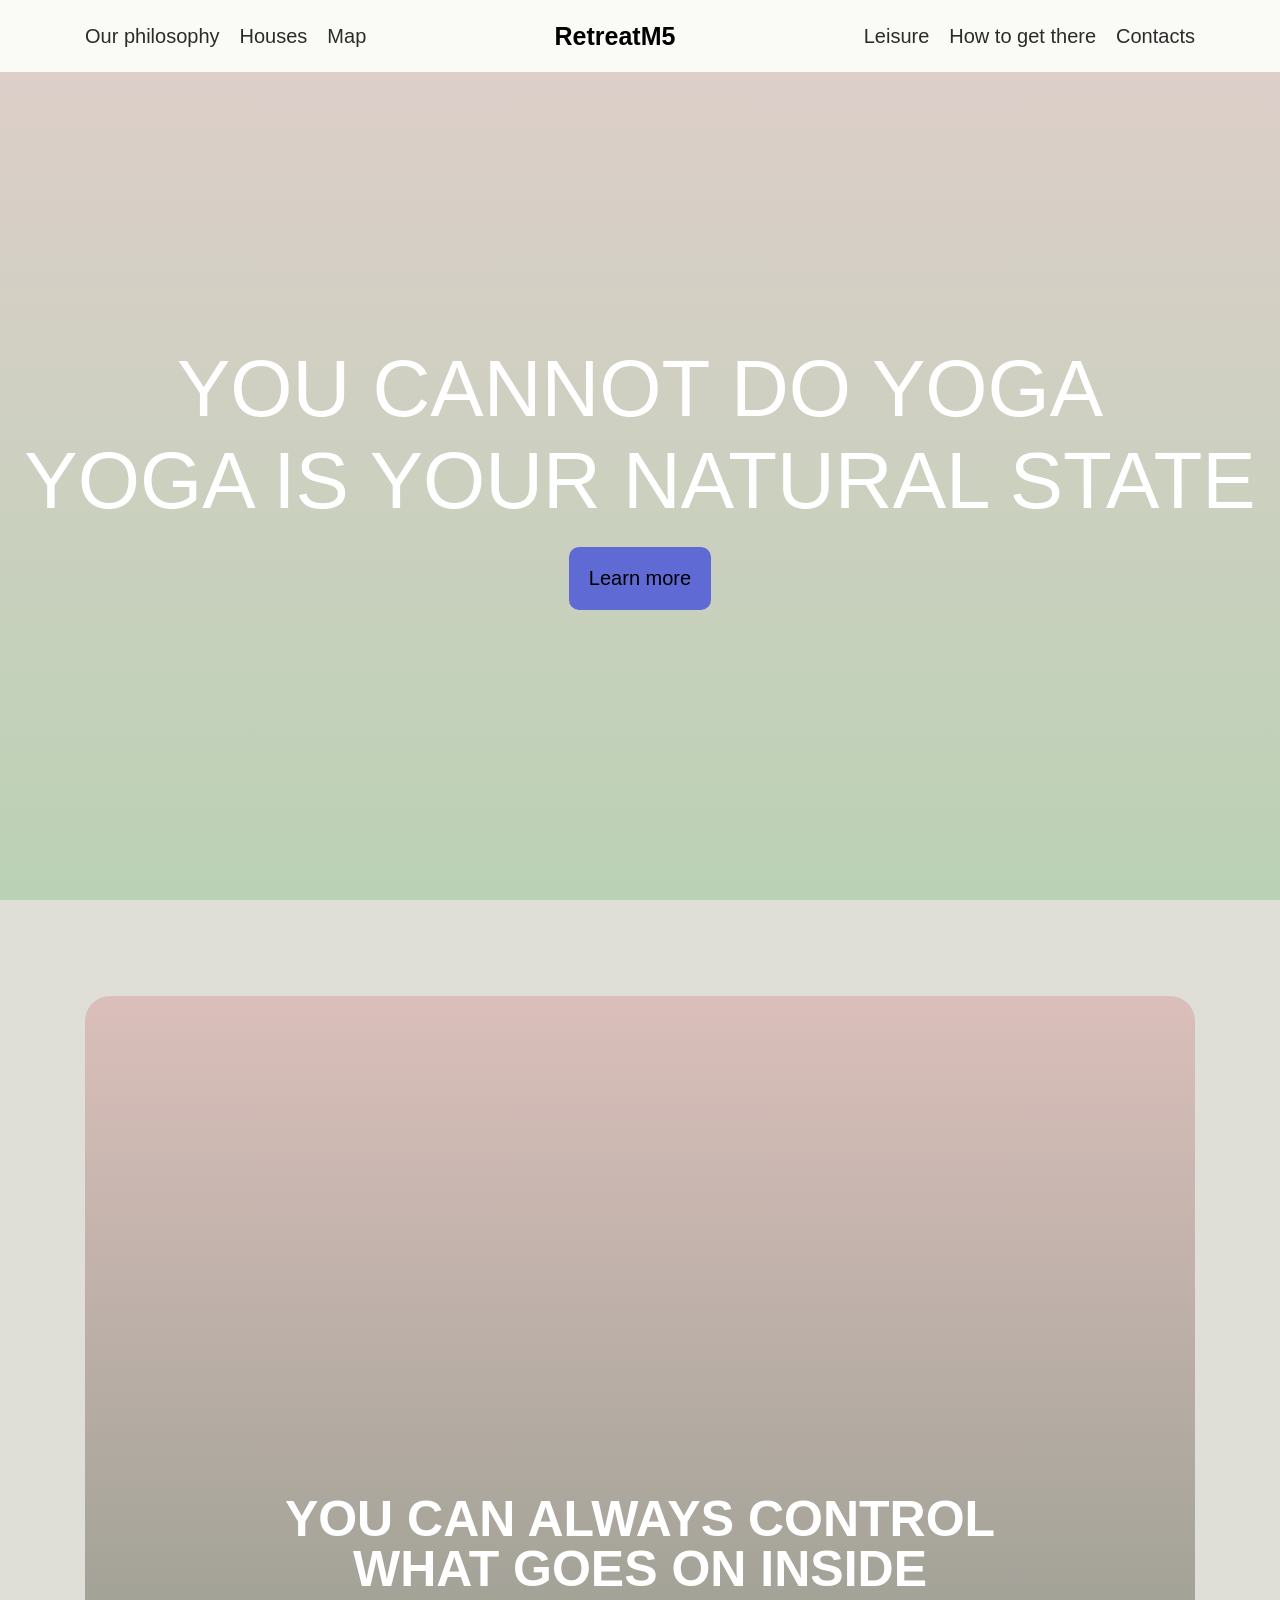
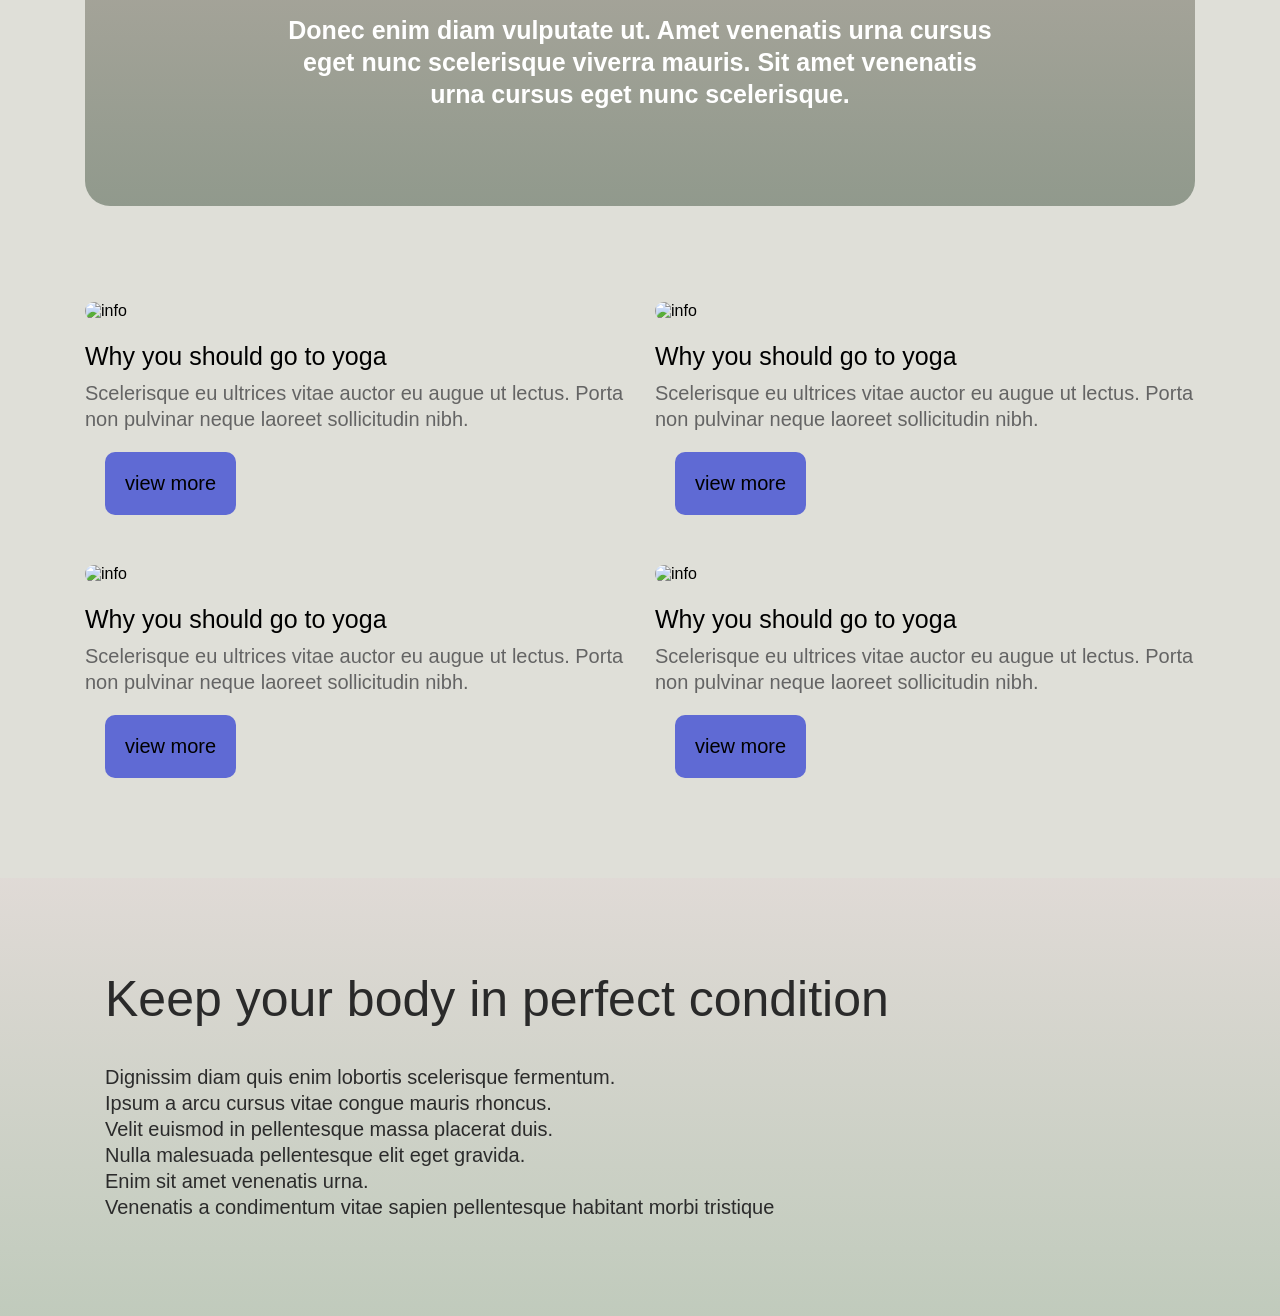
==== web.html @ aaa507c7 "yoga website" ====
<!DOCTYPE html>
<html lang="en">
<head>
    <meta charset="UTF-8">
    <meta name="viewport" content="width=device-width, initial-scale=1.0">
    <title>web</title>

    <link rel="stylesheet" href="https://cdnjs.cloudflare.com/ajax/libs/font-awesome/6.7.2/css/all.min.css">

    <link rel="stylesheet" href="style.css">
</head>
<body>
    
<header>

    <div class="hamburger">

        <i class="fa-solid fa-bars" data-visible="true"></i>

        <i class="fa-solid  fa-close" data-visible="false"></i>

    </div>


<!-- desktop menu  -->

<nav class="container desktop-menu">

    <!-- right menu -->
    <ul   class="menu" id="left">
        <li ><a href="#">Our philosophy</a></li>
        <li><a href="#">Houses</a></li>
        <li><a href="#">Map</a></li>
    </ul>

    <!-- logo -->

            <h2>RetreatM5</h2>


<!-- left menu -->
    <ul class="menu" id="right">
        <li><a href="#">Leisure</a></li>
        <li><a href="#">How to get there</a></li>
        <li><a href="#">Contacts</a></li>
     </ul>
</nav>



<!-- mobile menu -->
 <nav class="container mobile-menu"  data-visible="true">

    <h2>RetreatM5</h2>
    <ul>
        <li ><a href="#">Our philosophy</a></li>
        <li><a href="#">Houses</a></li>
        <li><a href="#">Map</a></li>
        <li><a href="#">Leisure</a></li>
        <li><a href="#">How to get there</a></li>
        <li><a href="#">Contacts</a></li>

    </ul>

    <div class="menu-actions">
        <button class="btn-primery">Book a room</button>
        <button class="btn-secondery">write to us</button>
    </div>
 </nav>
</header>

<section class="hero">
    <div class="hero-container">

        <h1>you cannot do yoga <br> yoga is your natural state</h1>
        <button class="btn">Learn more</button>
    </div>
</section>

<div class="container yoga">
    <div class="contant">
        <h1>YOU CAN ALWAYS CONTROL WHAT GOES ON INSIDE</h1>
        <p>Donec enim diam vulputate ut. Amet venenatis urna cursus eget nunc scelerisque viverra mauris. Sit amet venenatis urna cursus eget nunc scelerisque.</p>
    </div>
   
</div>

<div class="container info-boxs">

    <div class="box">
        <img src="https://mobirise.com/extensions/retreatm5/outdoor-yoga-classes/assets/images/pexels-chermiti-mohamed-3049225.jpg" alt="info">
        <h1>Why you should go to yoga</h1>
        <p>Scelerisque eu ultrices vitae auctor eu augue ut lectus. Porta non pulvinar neque laoreet sollicitudin nibh.</p>
        <button class="btn">view more</button>
    </div>
    <div class="box">
        <img src="https://mobirise.com/extensions/retreatm5/outdoor-yoga-classes/assets/images/pexels-chermiti-mohamed-3049225.jpg" alt="info">
        <h1>Why you should go to yoga</h1>
        <p>Scelerisque eu ultrices vitae auctor eu augue ut lectus. Porta non pulvinar neque laoreet sollicitudin nibh.</p>
        <button class="btn">view more</button>
    </div> 
    <div class="box">
        <img src="https://mobirise.com/extensions/retreatm5/outdoor-yoga-classes/assets/images/pexels-chermiti-mohamed-3049225.jpg" alt="info">
        <h1>Why you should go to yoga</h1>
        <p>Scelerisque eu ultrices vitae auctor eu augue ut lectus. Porta non pulvinar neque laoreet sollicitudin nibh.</p>
        <button class="btn">view more</button>
    </div>
    <div class="box">
        <img src="https://mobirise.com/extensions/retreatm5/outdoor-yoga-classes/assets/images/pexels-chermiti-mohamed-3049225.jpg" alt="info">
        <h1>Why you should go to yoga</h1>
        <p>Scelerisque eu ultrices vitae auctor eu augue ut lectus. Porta non pulvinar neque laoreet sollicitudin nibh.</p>
        <button class="btn">view more</button>
    </div>
    </div> 


    <div class="prefect-condition">
        <div class="container">
            <h1>Keep your body in perfect condition</h1>
            <p>Dignissim diam quis enim lobortis scelerisque fermentum. <br> Ipsum a arcu
                cursus vitae congue mauris rhoncus. <br> Velit euismod in pellentesque massa
                placerat duis. <br> Nulla malesuada pellentesque elit eget gravida. <br> Enim sit amet
                venenatis urna. <br> Venenatis a condimentum vitae sapien pellentesque
                 habitant morbi tristique</p>
        </div>
    </div>

<script>
    const hamburger = document.querySelector('.hamburger');
    const mobileMenu = document.querySelector('.mobile-menu');
    const icons = document.querySelectorAll("i");

    hamburger.addEventListener("click", function (event) {
        const isVisible = mobileMenu.getAttribute('data-visible');
        if (isVisible == "true") {
            // qari hiding
            mobileMenu.setAttribute('data-visible', "false");
            icons[0].setAttribute('data-visible', "true");
            icons[1].setAttribute('data-visible', "false");
        } else if (isVisible == "false") {
            // soo bandhig showing
            mobileMenu.setAttribute('data-visible', "true");
            icons[0].setAttribute('data-visible', "false");
            icons[1].setAttribute('data-visible', "true");
        }
    });


</script>
</body>
</html>
---- style.css ----
@import url('https://fonts.googleapis.com/css2?family=Roboto:ital,wght@0,100..900;1,100..900&display=swap');

* {

    margin: 0;
    padding: 0;
    box-sizing: border-box;

}

body {

    font-family: "anybody", sans-serif;
    background-color: #dfdfd8;
}

header {

    background-color: rgb(250, 250, 246);
    height: 4.5rem;
    position: sticky;
    top: 0;
}

.container {
    width: 1110px;
    margin-inline: auto;
}

img {

    width: 100%;
}


.desktop-menu {
    height: 100%;
    display: flex;
    justify-content: space-between;
    align-items: center;

}



.menu {
    display: flex;
    gap: 20px;
}

.menu li {

    list-style: none;
}

.menu li a {
    text-decoration: none;

    font-weight: 500;
    font-size: 1.25rem;
    line-height: 1.625rem;
    color: #2b2b2b;
}

.menu li a:hover {

   color: rgb(95, 106, 212); 
}

.desktop-menu h2 {

    font-weight: 700;
    font-size: 1.5625rem;
    line-height: 1.5625rem;
}

.hamburger {

    display: none;
}

.mobile-menu {

    display: none;
}

.hero {

    height: calc(100vh - 4.5rem);
    /* background-color: aqua; */

    background: linear-gradient(rgba(212, 142, 142, 0.2), rgba(41, 155, 41, 0.2)) , 
    url("https://media.istockphoto.com/id/1696167872/photo/aerial-view-of-forest-at-sunset-on-the-background-of-mountains-in-dolomites.webp?a=1&b=1&s=612x612&w=0&k=20&c=XpgBalIWrljWuN8f_SL-GzueON4ecBeCfoJGOIsunDw=") center/ cover ;

    display: flex;
    justify-content: center;
}

.hero .hero-container {
    display: flex;
    justify-content: center;
    align-items: center;
    flex-direction: column;
}

.hero-container h1 {
    font-weight: 400;
    font-size: 80px;
    color: #ffff;
    text-transform: uppercase;
    text-align: center;
}

.btn {

    font-weight: 500;
    font-size: 20px;
    padding: 20px;
    background-color: #5f6ad4;
    border: none;
    border-radius: 10px;
    margin: 20px;
    cursor: pointer;
    transition: background-color 0.3s;

}

.btn:hover {

    background-color: rgb(250, 250, 246);;
}


/* yoga section */

.yoga {
    background: linear-gradient(rgba(212, 142, 142, 0.4), rgba(27, 49, 27, 0.4)) , 
    url("https://plus.unsplash.com/premium_photo-1667762241488-b364b622547c?q=80&w=3088&auto=format&fit=crop&ixlib=rb-4.0.3&ixid=M3wxMjA3fDB8MHxwaG90by1wYWdlfHx8fGVufDB8fHx8fA%3D%3D") center/ cover ;
    height: 90vh;
    border-radius: 25px; 
    margin-top: 96px;

    display: flex;
    align-items: flex-end;
}

.yoga .contant {
    
    display: flex;
    flex-direction: column;
    align-items: center;
    justify-content: center;
    gap: 20px;
    max-width: 728px;
    margin-inline: auto;
    color: white;
    text-align: center;

    margin-bottom: 96px;


}

.yoga .contant h1 {
    font-weight: 700;
    font-size: 50px;
    line-height: 50px;
}

.yoga .contant p {
    font-weight: 700;
    font-size: 25px;
    line-height: 32px;
}


.info-boxs{
    display: grid;
    grid-template-columns: 1fr 1fr;
    gap: 30px;
    margin-top: 96px;
}




.info-boxs .box h1 {
    font-weight: 400;
    font-size: 25px;
    line-height: 32px;
    margin-top: 20px;
}

.info-boxs .box p {

    font-weight: 400;
    font-size: 20px;
    line-height: 26px;
    margin-top: 8px;
    color: #646464;
}

.info-boxs .box img {
    border-radius: 20px;
    /* width: 700px; */
}

.prefect-condition {

    height: 438px;
    

    background: linear-gradient(rgba(225, 211, 211, 0.4), rgba(146, 172, 146, 0.4)) , url("https://mobirise.com/extensions/retreatm5/outdoor-yoga-classes/assets/images/pexels-andrea-piacquadio-3779750.jpeg") center  / cover ;

    margin-top: 80px;

    display: flex;
    justify-content: center;
    align-items: center;
    
}

.prefect-condition h1 {

    font-weight: 400;
    font-size: 50px;
    line-height: 50px;
    color: #2a2a2a;
    padding: 20px;
    
}

.prefect-condition  p {

    font-weight: 400;
    font-size: 20px;
    line-height: 26px;
    color: #2b2b2b;
    padding: 20px;
}

/* mobile phones and tablets */

@media (max-width: 768px) {

    .desktop-menu {
        display: none;
    }

    header {

        height: 0;
        
    }

    i {
        z-index: 11111;
    }

    .hamburger {

        display: flex;
        justify-content: center;
        align-items: center;
        width: 50px;
        height: 50px;
        border-radius: 50%;
        position: absolute;
        top: 10%;
        right: 5%;
        margin-top: 10px;
        background-color: blueviolet;
        color: white;
        
    }

    .hamburger i[data-visible="true"] {

        display: block;
    }

    .hamburger i[data-visible="false"] {

        display: none;
    }

    .mobile-menu {

        display: flex;
        flex-direction: column;
        justify-content: center;
        align-items: center;
        position: fixed ;
        background-color: #2b2b2b;
        color: white;
        inset: 0 0 0 0;
        padding: 100px;
        width: 100%;
        transform: translatex(00%);

    }

    .mobile-menu[data-visible= "false"] {

        transform: translatex(100%);
    }

    

    .mobile-menu h2 {

        margin-top: 20px;
        /* margin-right: 75%; */

        font-weight: 700;
        font-size: 50px;
        line-height: 50px;
        cursor: pointer;
        border-bottom: 1px solid white;
        padding: 20px;
    
    }


    .mobile-menu h2:hover {

        color: #c7c7c7;
    }

    .mobile-menu ul {
    
        margin-top: 20px;
        
   }

   .mobile-menu li {

    
    list-style: none;
    padding: 10px;
    text-align: center;
    font-weight: 500;
    line-height: 32px;
    font-size: 25px;
   }

   .mobile-menu li a {

    text-decoration: none;
    color: white;

    
   }

   .mobile-menu li a:hover{

    color: #5f6ad4;
    
   }

   .menu-actions {
    display: flex;
    flex-direction: column;
    gap: 10px;
    margin-top: 20px;
    width: 100%;
   }

   .btn-primery , .btn-secondery {
    font-weight: 500;
    font-size: 18px;
    line-height: 28px;
    padding: 10px;
    border-radius: 5px;
    border: none;
    font-family: anybody, sans-serif;
    color: white;
   }

   .btn-primery {
     background-color: #5f6ad4;
   }

   .btn-secondery {
    background-color: black;
    border: 1px solid white;
   }

   .hero {
    
    height: 100vh;

   }

   .hero h1 {

    font-size: 3rem;
    padding: 20px;
   }

   .yoga {
    width: 90%;
    /* margin-inline: 25px ; */
   }

   .yoga .contant {
    margin-bottom: 40px;
   }

   .yoga .contant h1 {

    font-size: 39px;
    line-height: 47px;

   }

   .yoga .contant p {

    font-size: 22px;
    line-height: 27px;
   }

   .info-boxs {

    grid-template-columns:1fr;
    width: 90%;
    
   }

   .box {

    display: flex;
    flex-direction: column;
   }

   

   .info-boxs  h1 {
    font-size: 20px;
    line-height: 24px;
   }

   .info-boxs p {
    font-size: 18px;
    line-height: 21px;
   }

   .prefect-condition h1 {

    font-size: 31px;
   }

   .prefect-condition p {

    font-size: 18px;
   }
 
}
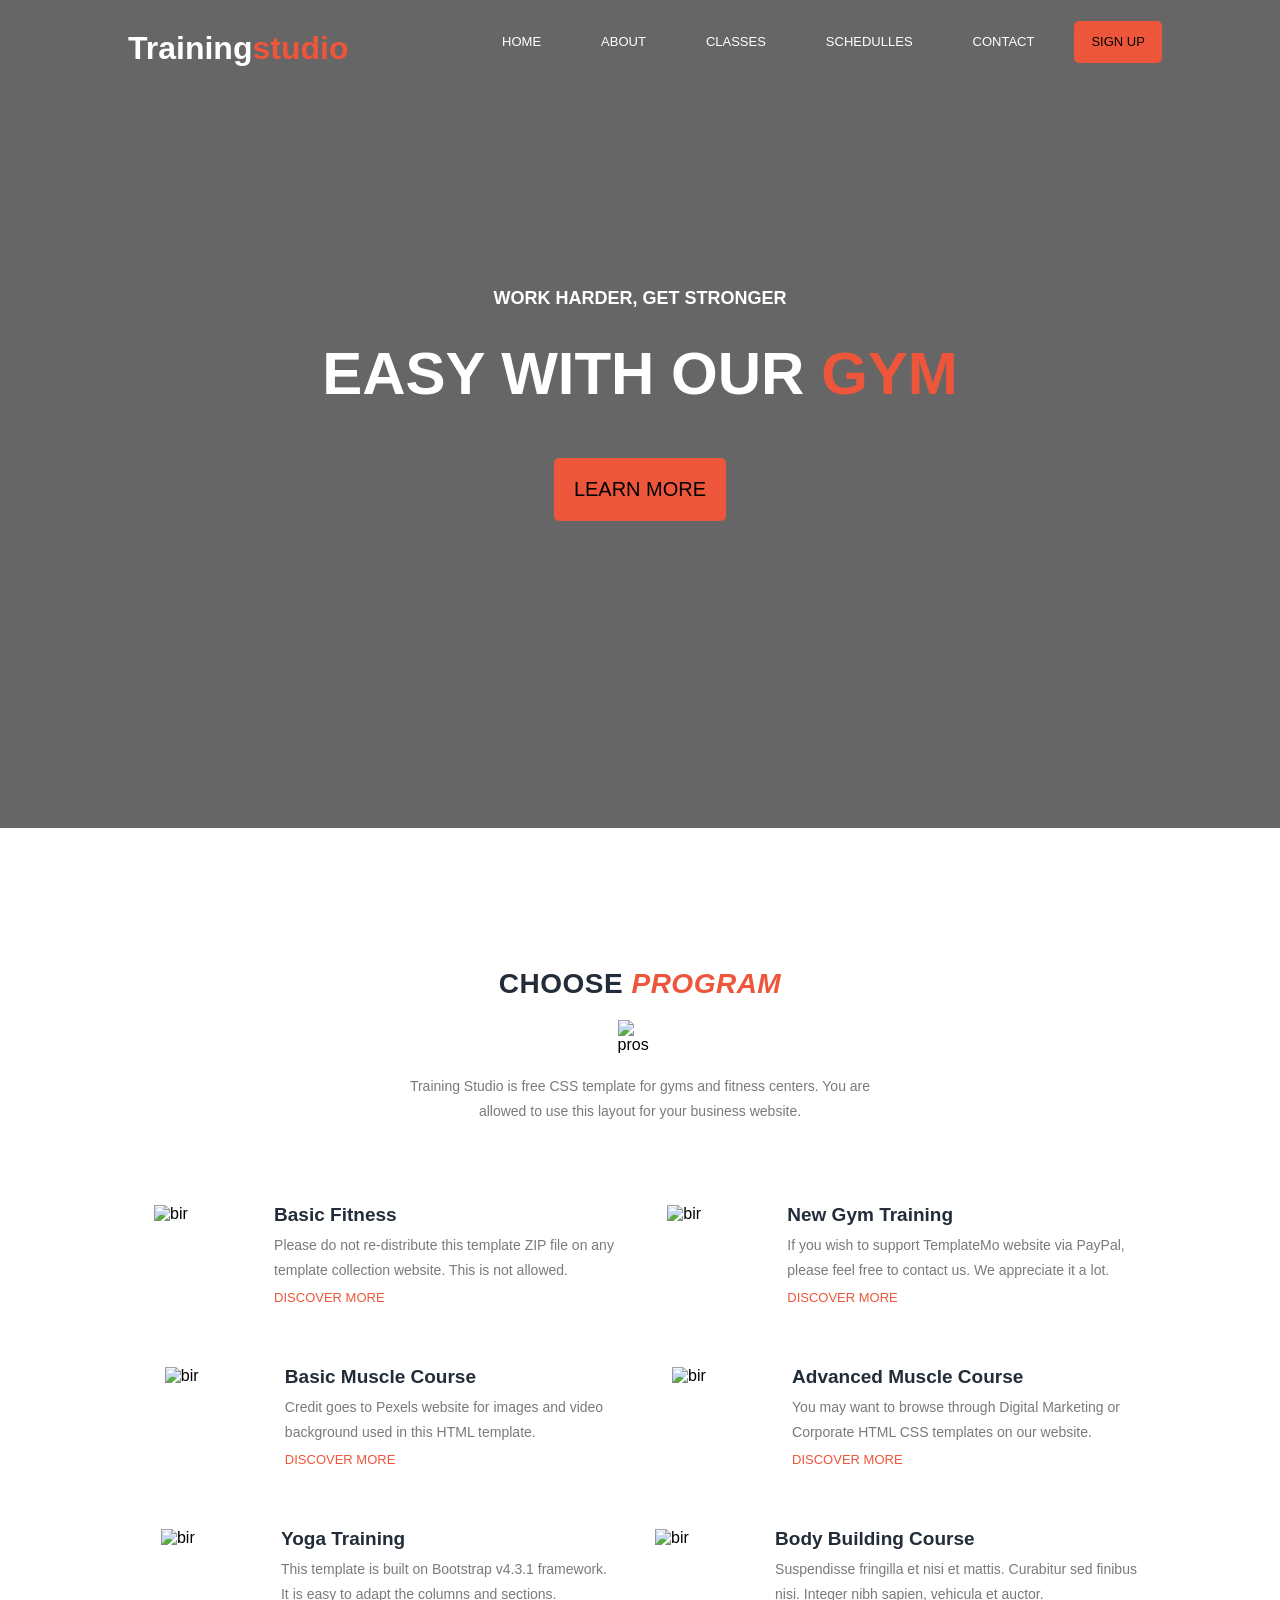
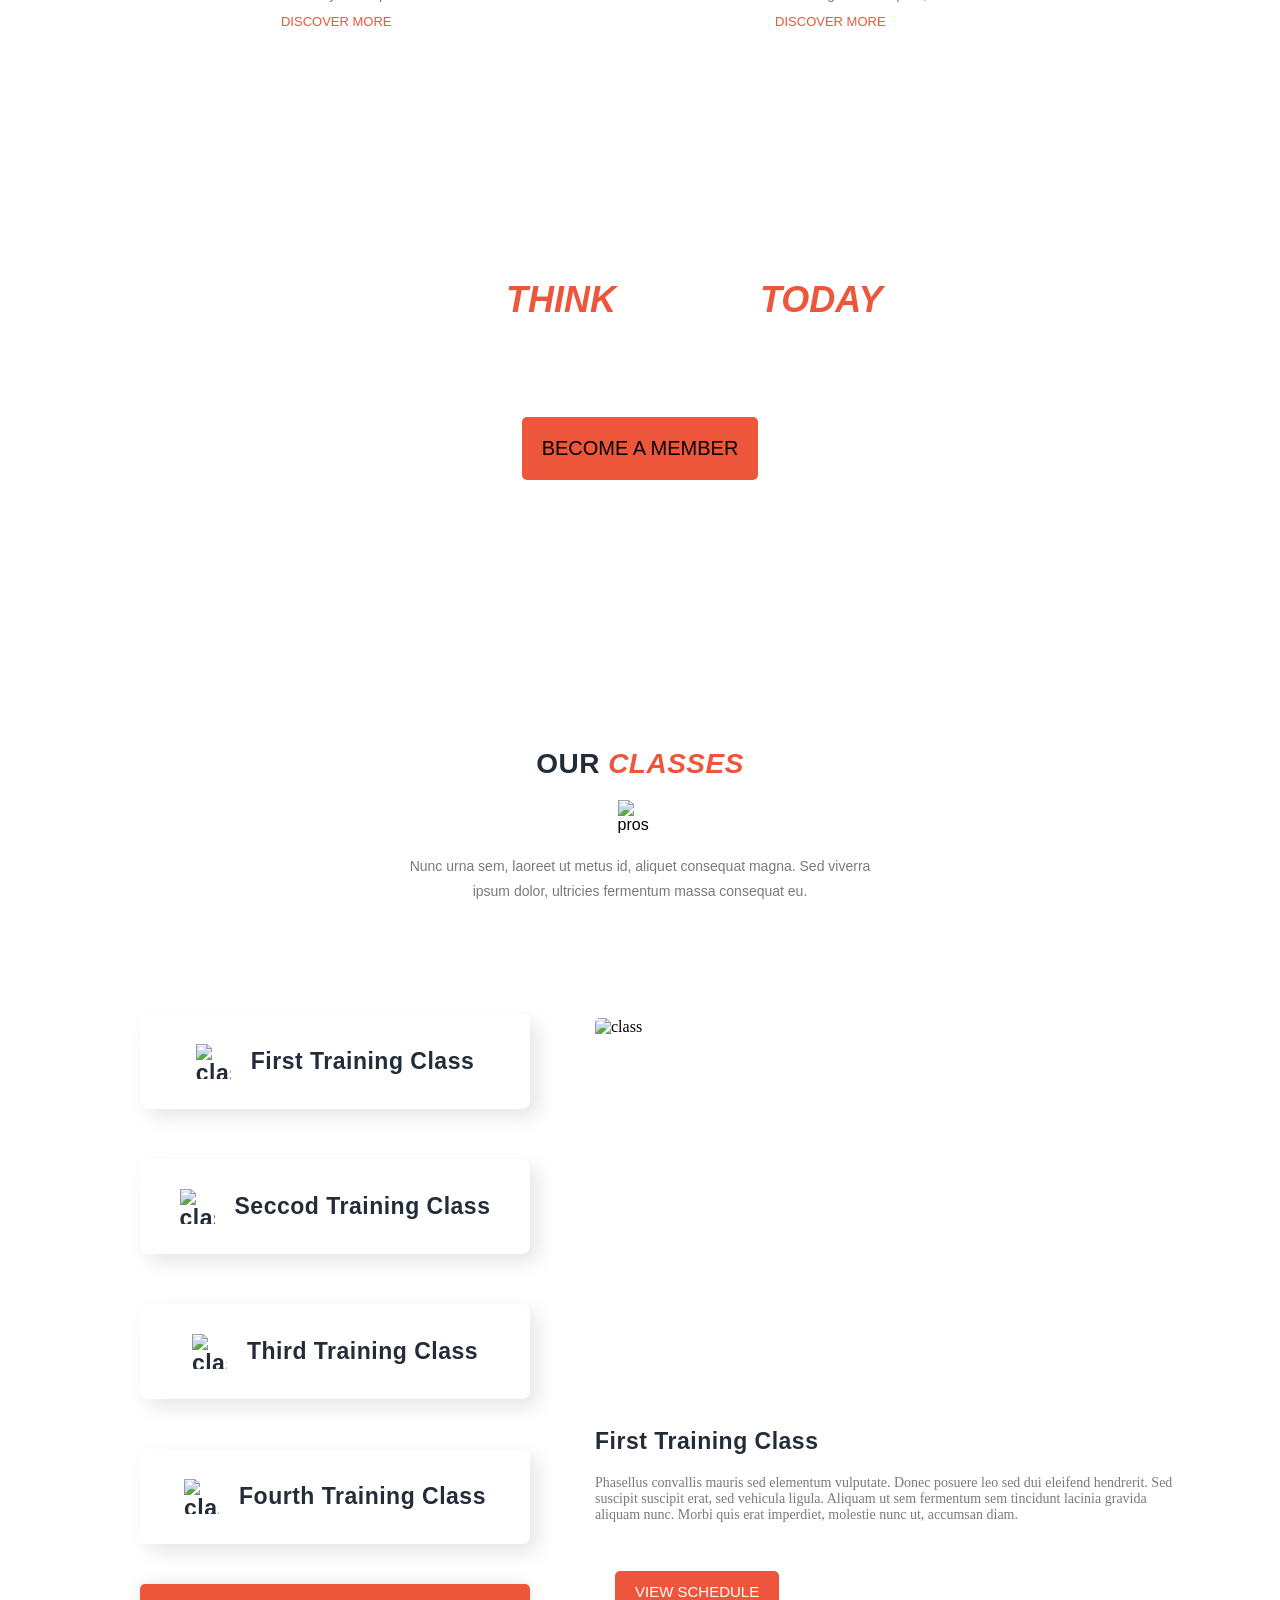
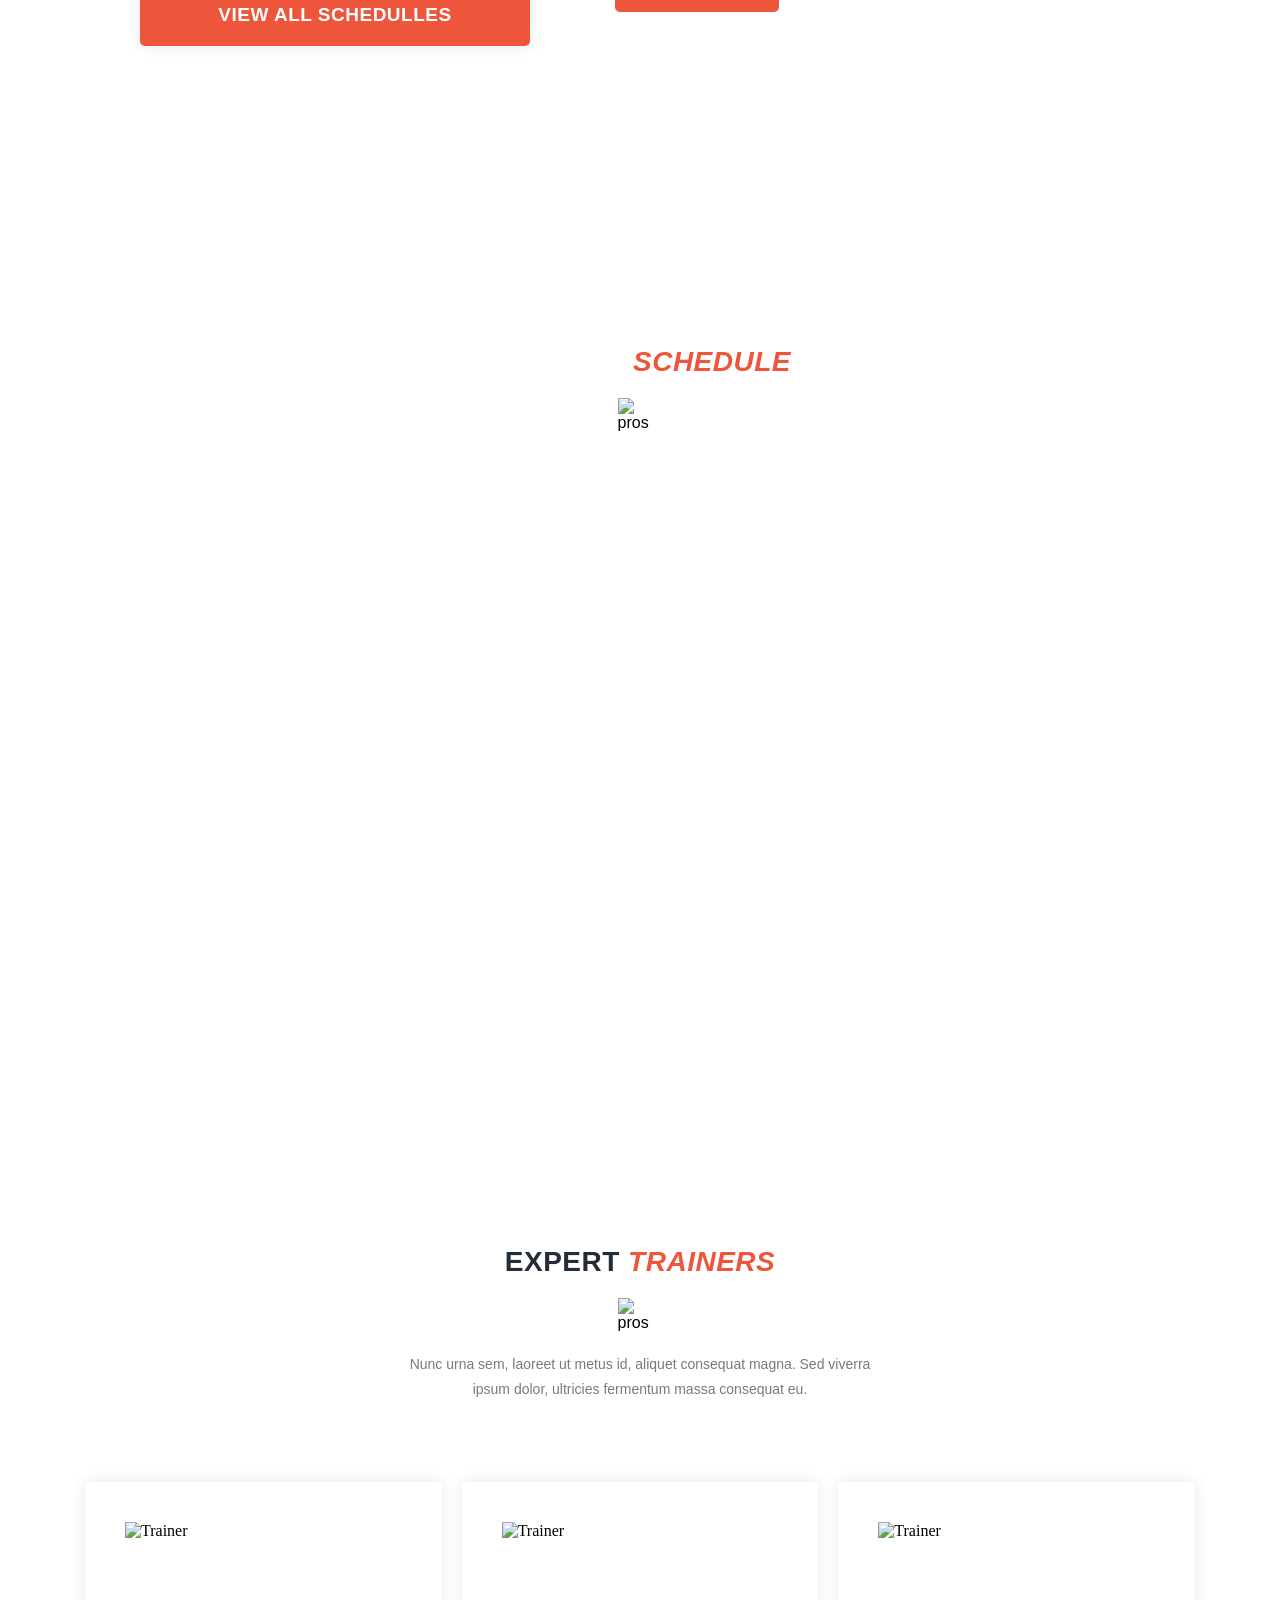
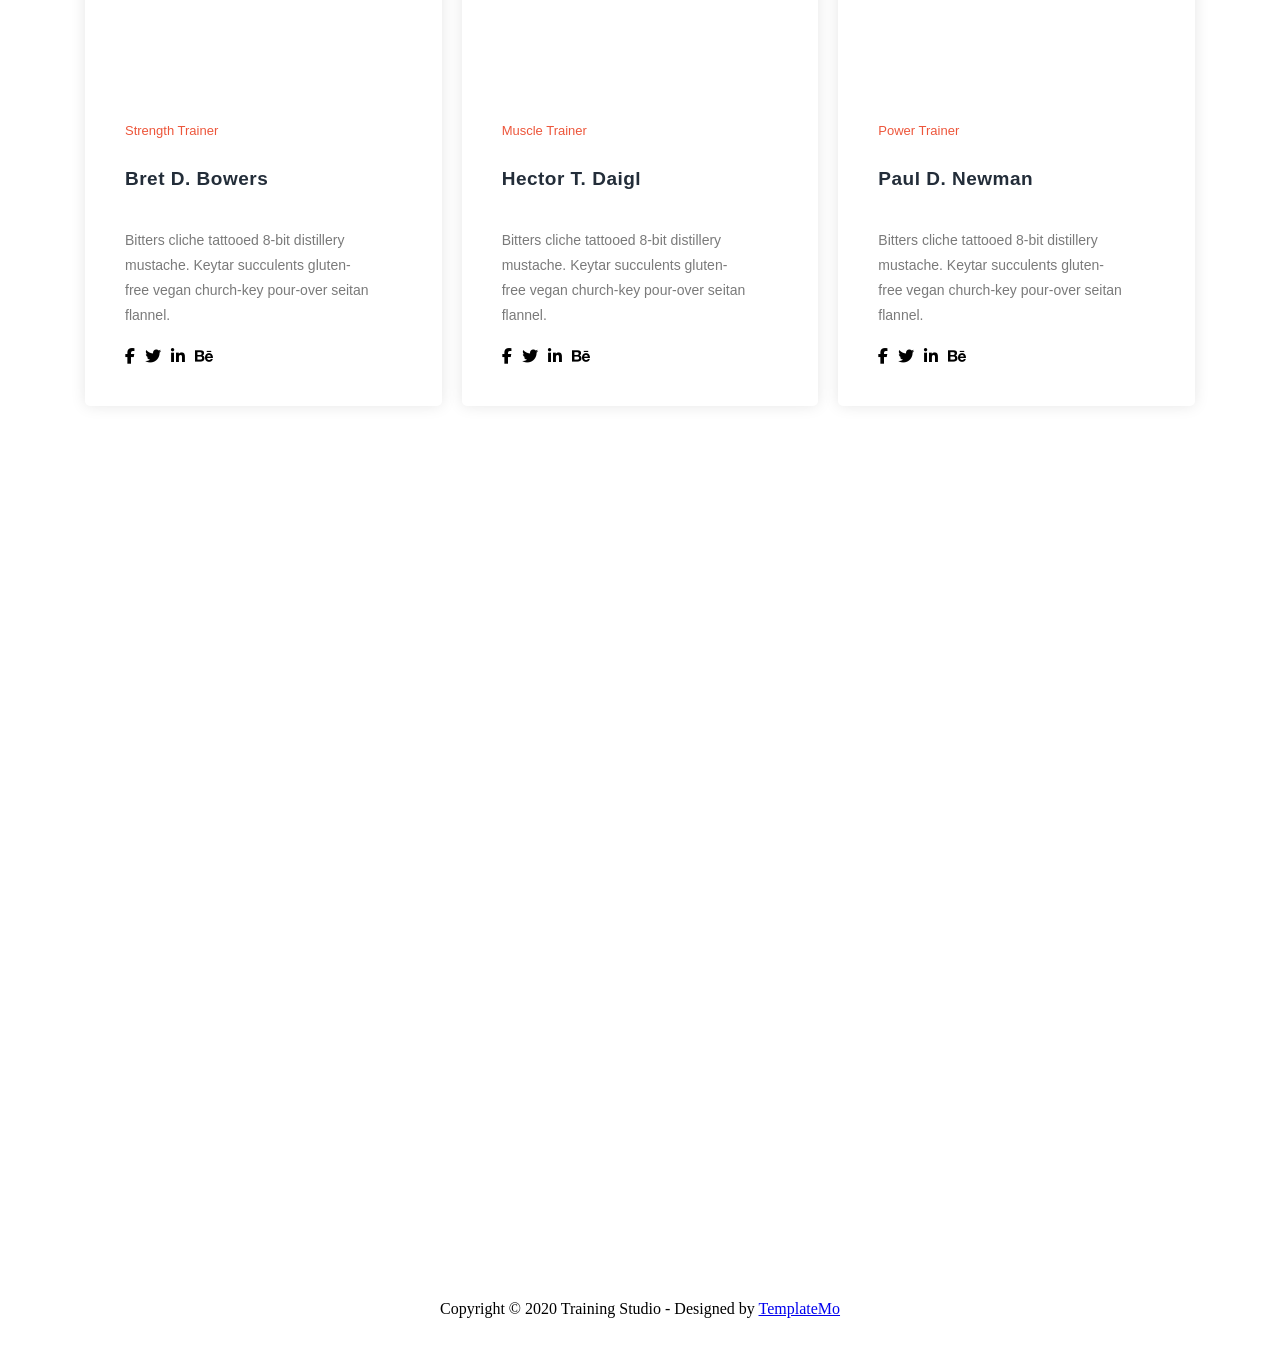
==== commit eeaf34d4: "HTML CSS final project" ====
--- a/web.html
+++ b/web.html
@@ -10,10 +10,18 @@
     <link rel="stylesheet" href="style.css">
 </head>
 <body>
-    
+   
+        
 <header>
 
+        <!-- logo -->
+        <div class=" container logo">
+            <h2 class="logo1">Training</h2>
+            <h2 class="logo2">studio</h2>
+        </div>
+
     <div class="hamburger">
+        
 
         <i class="fa-solid fa-bars" data-visible="true"></i>
 
@@ -21,109 +29,373 @@
 
     </div>
 
+ 
 
 <!-- desktop menu  -->
 
 <nav class="container desktop-menu">
-
-    <!-- right menu -->
-    <ul   class="menu" id="left">
-        <li ><a href="#">Our philosophy</a></li>
-        <li><a href="#">Houses</a></li>
-        <li><a href="#">Map</a></li>
-    </ul>
-
-    <!-- logo -->
-
-            <h2>RetreatM5</h2>
-
-
-<!-- left menu -->
     <ul class="menu" id="right">
-        <li><a href="#">Leisure</a></li>
-        <li><a href="#">How to get there</a></li>
-        <li><a href="#">Contacts</a></li>
+        <li><a href="#">Home</a></li>
+        <li><a href="#">About</a></li>
+        <li><a href="#">Classes</a></li>
+        <li><a href="#">schedulles</a></li>
+        <li><a href="#">contact</a></li>
      </ul>
+     <button class="btn">sign up</button>
 </nav>
 
 
 
 <!-- mobile menu -->
  <nav class="container mobile-menu"  data-visible="true">
-
-    <h2>RetreatM5</h2>
     <ul>
-        <li ><a href="#">Our philosophy</a></li>
-        <li><a href="#">Houses</a></li>
-        <li><a href="#">Map</a></li>
-        <li><a href="#">Leisure</a></li>
-        <li><a href="#">How to get there</a></li>
-        <li><a href="#">Contacts</a></li>
-
-    </ul>
-
-    <div class="menu-actions">
-        <button class="btn-primery">Book a room</button>
-        <button class="btn-secondery">write to us</button>
-    </div>
+        <li><a href="#">Home</a></li>
+        <li><a href="#">About</a></li>
+        <li><a href="#">Classes</a></li>
+        <li><a href="#">schedulles</a></li>
+        <li><a href="#">contact</a></li>
+     </ul>
+     <button class="btn">sign up</button>
  </nav>
 </header>
 
+
+
+<!-- hero section -->
 <section class="hero">
-    <div class="hero-container">
-
-        <h1>you cannot do yoga <br> yoga is your natural state</h1>
+
+    <div class="container hero-container">
+   
+        <h3>work harder, get stronger</h3>
+        
+        <div class="hero1">
+            <h2>easy with our <em>gym</em></h2>
+            
+        </div>
+
         <button class="btn">Learn more</button>
-    </div>
+</div> 
 </section>
 
-<div class="container yoga">
-    <div class="contant">
-        <h1>YOU CAN ALWAYS CONTROL WHAT GOES ON INSIDE</h1>
-        <p>Donec enim diam vulputate ut. Amet venenatis urna cursus eget nunc scelerisque viverra mauris. Sit amet venenatis urna cursus eget nunc scelerisque.</p>
-    </div>
+
+<div class="container choose-pro">
+    <h2>Choose <em>Program</em></h2>
+    <img src="https://templatemo.com/templates/templatemo_548_training_studio/assets/images/line-dec.png" alt="pros">
+    <p>Training Studio is free CSS template for gyms and fitness centers. You are <br> allowed to use this layout for your business website.</p>
+</div>
+
+
+<!-- program section -->
+
+<div class="container programs">
+
+    <div class="fitnes">
+        <img src="https://templatemo.com/templates/templatemo_548_training_studio/assets/images/features-first-icon.png" alt="bir">
+
+        <div class="fit">
+        <h4>Basic Fitness</h4>
+        <p>Please do not re-distribute this template ZIP file on any <br> template collection website. This is not allowed.</p>
+        <span><a href="">Discover More</a></span>
+        </div>
+    </div>
+
+    <div class="new-gym">
+        <img src="https://templatemo.com/templates/templatemo_548_training_studio/assets/images/features-first-icon.png" alt="bir">
+
+        <div class="new">
+        <h4>New Gym Training</h4>
+        <p>If you wish to support TemplateMo website via PayPal, <br> please feel free to contact us. We appreciate it a lot.</p>
+        <span><a href="">Discover More</a></span>
+        </div>
+    </div>
+
+    <div class="basic-muscles">
+        <img src="https://templatemo.com/templates/templatemo_548_training_studio/assets/images/features-first-icon.png" alt="bir">
+        <div class="basic">
+        <h4>Basic Muscle Course</h4>
+        <p>Credit goes to Pexels website for images and video <br> background used in this HTML template.</p>
+        <span><a href="">Discover More</a></span>
+        </div>
+    </div>
+
+    <div class="advance-muscles">
+        <img src="https://templatemo.com/templates/templatemo_548_training_studio/assets/images/features-first-icon.png" alt="bir">
+        <div class="advance">
+        <h4>Advanced Muscle Course</h4>
+        <p>You may want to browse through Digital Marketing or <br> Corporate HTML CSS templates on our website.</p>
+        <span><a href="">Discover More</a></span>
+        </div>
+    </div>
+
+    <div class="yoga-training">
+        <img src="https://templatemo.com/templates/templatemo_548_training_studio/assets/images/features-first-icon.png" alt="bir">
+        <div class="yga">
+        <h4>Yoga Training</h4>
+        <p>This template is built on Bootstrap v4.3.1 framework. <br> It is easy to adapt the columns and sections.</p>
+        <span><a href="">Discover More</a></span>
+        </div>
+    </div>
+
+    <div class="body-building">
+        <img src="https://templatemo.com/templates/templatemo_548_training_studio/assets/images/features-first-icon.png" alt="bir">
+        <div class="building">
+        <h4>Body Building Course</h4>
+        <p>Suspendisse fringilla et nisi et mattis. Curabitur sed finibus <br> nisi. Integer nibh sapien, vehicula et auctor.</p>
+        <span><a href="">Discover More</a></span>
+        </div>
+    </div>
+</div>
+
+
+<div class="prefect-condition">
+    <div class="container b-member">
+        <h2>don't <em>think</em>, begin <em>today</em>!</h2>
+        <p>Ut consectetur, metus sit amet aliquet placerat, enim est ultricies ligula, sit amet dapibus odio augue eget libero. <br> Morbi tempus mauris a nisi luctus imperdiet.</p>
+
+        <button class="btn">become a member</button>
+    </div>
+</div>
+
+
+<div class="container choose-pro">
+    <h2>our <em>Classes</em></h2>
+    <img src="https://templatemo.com/templates/templatemo_548_training_studio/assets/images/line-dec.png" alt="pros">
+    <p>Nunc urna sem, laoreet ut metus id, aliquet consequat magna. Sed viverra <br> ipsum dolor, ultricies fermentum massa consequat eu.</p>
+</div>
+
+
+<section  class="container training-sessions">
+
+    <div class="sessions">
+        <div class="first-class">
+            <img src="https://templatemo.com/templates/templatemo_548_training_studio/assets/images/tabs-first-icon.png" alt="class">
+            <h4>First Training Class</h4>
+        </div>
+        <div class="second-class">
+            <img src="https://templatemo.com/templates/templatemo_548_training_studio/assets/images/tabs-first-icon.png" alt="class">
+            <h4>Seccod Training Class</h4>
+        </div>
+        <div class="third-class">
+            <img src="https://templatemo.com/templates/templatemo_548_training_studio/assets/images/tabs-first-icon.png" alt="class">
+            <h4>Third Training Class</h4>
+        </div>
+        <div class="fourth-class">
+            <img src="https://templatemo.com/templates/templatemo_548_training_studio/assets/images/tabs-first-icon.png" alt="class">
+            <h4>Fourth Training Class</h4>
+        </div>
+        <button class="btn">View All schedulles</button>
+    </div>
+
+    <div class="detailes">
+        <img src="https://templatemo.com/templates/templatemo_548_training_studio/assets/images/training-image-01.jpg" alt="class">
+
+        <div class="dtls">
+        <h4>First Training Class</h4>
+        <p>Phasellus convallis mauris sed elementum vulputate. Donec posuere leo sed dui eleifend hendrerit. Sed suscipit suscipit erat, sed vehicula ligula. Aliquam ut sem fermentum sem tincidunt lacinia gravida aliquam nunc. Morbi quis erat imperdiet, molestie nunc ut, accumsan diam.</p>
+        <button class="btn">view schedule</button>
+    </div>
+    </div>
+
+</section>
+
+ <!-- classes section -->
+<div class="c-schedule">
+
+    <div class="container Classes">
+        <h2>classes <em>schedule</em></h2>
+        <img src="https://templatemo.com/templates/templatemo_548_training_studio/assets/images/line-dec.png" alt="pros">
+        <p>Nunc urna sem, laoreet ut metus id, aliquet consequat magna. Sed viverra <br> ipsum dolor, ultricies fermentum massa consequat eu.</p>
+
+        
+    </div>
+
+
+    <!-- table -->
+
+    <div class="container table">
+
+        <ul class="list">
+            <li>Monday /</li>
+            <li>Tuesday /</li>
+            <li>Wednesday /</li>
+            <li>Thursday /</li>
+            <li>Friday</li>
+        </ul>
+    <table>
+
+        
+        
+     
+
+            <tr>
+                <td>Fitness Class</td>
+                <td>10:00AM - 11:30AM</td>
+                <td></td>
+                <td>William G. Stewart</td>
+            </tr>
+            <tr>
+                <td>Muscle Training</td>
+                <td></td>
+                <td></td>
+                <td>Paul D. Newman</td>
+            </tr>
+
+            <tr>
+
+                <td>Body Building</td>
+                <td></td>
+                <td>2:00PM - 3:30PM</td>
+                <td>Boyd C. Harris</td>
+
+            </tr>
+
+            <tr>
+
+                <td>Yoga Training Class</td>
+                <td></td>
+                <td></td>
+                <td>Hector T. Daigle</td>
+
+            </tr>
+
+            <tr>
+
+                <td>Advanced Trainings</td>
+                <td></td>
+                <td></td>
+                <td>Bret D. Bowers</td>
+
+            </tr>
+        
+    </table>
+</div>
+    
+</div>
+
+<div class="container choose-pro">
+    <h2>Expert <em>Trainers</em></h2>
+    <img src="https://templatemo.com/templates/templatemo_548_training_studio/assets/images/line-dec.png" alt="pros">
+    <p>Nunc urna sem, laoreet ut metus id, aliquet consequat magna. Sed viverra <br> ipsum dolor, ultricies fermentum massa consequat eu.</p>
+</div>
+
+
+
+<div class="container experts">
+
+    <div class="s-trainer">
+
+        <img src="https://templatemo.com/templates/templatemo_548_training_studio/assets/images/first-trainer.jpg" alt="Trainer">
+
+        
+        <span>Strength Trainer</span>
+
+        <h4>Bret D. Bowers</h4>
+        <p>Bitters cliche tattooed 8-bit distillery mustache. Keytar succulents gluten- <br>free vegan church-key pour-over seitan flannel.</p>
+        <div class="icons">
+           
+            <li><a href="#"><i class="fa-brands fa-facebook-f"></i></a></li>
+            <li><a href="#"> <i class="fa-brands fa-twitter"></i></a></li>
+            <li><a href="#"><i class="fa-brands fa-linkedin-in"></i></a></li>
+            <li><a href="#"> <i class="fa-brands fa-behance"></i></a></li>
+            
+        </div>
+
+    
+
+    </div>
+
+    <div class="m-trainer">
+
+        <img src="https://templatemo.com/templates/templatemo_548_training_studio/assets/images/second-trainer.jpg" alt="Trainer">
+
+        <span>Muscle Trainer</span>
+
+        <h4>Hector T. Daigl</h4>
+        <p>Bitters cliche tattooed 8-bit distillery mustache. Keytar succulents gluten- <br>free vegan church-key pour-over seitan flannel.</p>
+
+
+        <div class="icons">
+            
+            <li><a href="#"> <i class="fa-brands fa-facebook-f"></i></a></li>
+            <li><a href="#"> <i class="fa-brands fa-twitter"></i></a></li>
+            <li><a href="#"><i class="fa-brands fa-linkedin-in"></i></a></li>
+            <li><a href="#"> <i class="fa-brands fa-behance"></i></a></li>
+
+        </div>
+
+    </div>
+
+    <div class="p-trainer">
+
+        <img src="https://templatemo.com/templates/templatemo_548_training_studio/assets/images/third-trainer.jpg" alt="Trainer">
+
+        <span>Power Trainer</span>
+
+        <h4>Paul D. Newman</h4>
+        <p>Bitters cliche tattooed 8-bit distillery mustache. Keytar succulents gluten- <br>free vegan church-key pour-over seitan flannel.</p>
+
+
+        <div class="icons">
+            
+            <li><a href="#"> <i class="fa-brands fa-facebook-f"></i></a></li>
+            <li><a href="#"> <i class="fa-brands fa-twitter"></i></a></li>
+            <li><a href="#"> <i class="fa-brands fa-linkedin-in"></i></a></li>
+            <li><a href="#"> <i class="fa-brands fa-behance"></i></a></li>
+
+        </div>
+
+
+    </div>
+</div>
+
+<div class="map-form">
+<!-- map -->
+
+<div class="map">
+
+    <iframe src="https://www.google.com/maps/embed?pb=!1m18!1m12!1m3!1d510564.6510798356!2d36.51773533053504!3d-1.3031873862487506!2m3!1f0!2f0!3f0!3m2!1i1024!2i768!4f13.1!3m3!1m2!1s0x182f1172d84d49a7%3A0xf7cf0254b297924c!2sNairobi!5e0!3m2!1ssw!2ske!4v1741872134430!5m2!1ssw!2ske" width="100%" height="auto" style="border:0;" allowfullscreen="" loading="lazy" referrerpolicy="no-referrer-when-downgrade"></iframe>
+</div>
+
+
+<!-- form sections -->
+
+<div class="form-container">
+
+    <!-- <div class="container form">
+
+    <form action="web.html" method="post">
+
+        <div class="name-email">
+    <label for="name"></label>
+    <input type="Name" id="Name" placeholder="Your Name">
+    <label for="email"></label>
+    <input type="email" id="email" placeholder="Your Email">
+    
+</div>
+    <div class="m-s">
+    <label for="subject"></label>
+    <input type="text" id="text" placeholder="subject">
+    <label for="masage"></label>
+    <textarea name="message" id="message" rows="10" placeholder="message"></textarea>
+</div>
+
+    <button class="btn">send message</button>
+</form>
+</div> -->
+</div>
+
+</div>
+
+
+
+<footer>
+    <p>Copyright © 2020 Training Studio - Designed by <a href="https://templatemo.com/">TemplateMo</a></p>
+</footer>
+
+    
+
+
    
-</div>
-
-<div class="container info-boxs">
-
-    <div class="box">
-        <img src="https://mobirise.com/extensions/retreatm5/outdoor-yoga-classes/assets/images/pexels-chermiti-mohamed-3049225.jpg" alt="info">
-        <h1>Why you should go to yoga</h1>
-        <p>Scelerisque eu ultrices vitae auctor eu augue ut lectus. Porta non pulvinar neque laoreet sollicitudin nibh.</p>
-        <button class="btn">view more</button>
-    </div>
-    <div class="box">
-        <img src="https://mobirise.com/extensions/retreatm5/outdoor-yoga-classes/assets/images/pexels-chermiti-mohamed-3049225.jpg" alt="info">
-        <h1>Why you should go to yoga</h1>
-        <p>Scelerisque eu ultrices vitae auctor eu augue ut lectus. Porta non pulvinar neque laoreet sollicitudin nibh.</p>
-        <button class="btn">view more</button>
-    </div> 
-    <div class="box">
-        <img src="https://mobirise.com/extensions/retreatm5/outdoor-yoga-classes/assets/images/pexels-chermiti-mohamed-3049225.jpg" alt="info">
-        <h1>Why you should go to yoga</h1>
-        <p>Scelerisque eu ultrices vitae auctor eu augue ut lectus. Porta non pulvinar neque laoreet sollicitudin nibh.</p>
-        <button class="btn">view more</button>
-    </div>
-    <div class="box">
-        <img src="https://mobirise.com/extensions/retreatm5/outdoor-yoga-classes/assets/images/pexels-chermiti-mohamed-3049225.jpg" alt="info">
-        <h1>Why you should go to yoga</h1>
-        <p>Scelerisque eu ultrices vitae auctor eu augue ut lectus. Porta non pulvinar neque laoreet sollicitudin nibh.</p>
-        <button class="btn">view more</button>
-    </div>
-    </div> 
-
-
-    <div class="prefect-condition">
-        <div class="container">
-            <h1>Keep your body in perfect condition</h1>
-            <p>Dignissim diam quis enim lobortis scelerisque fermentum. <br> Ipsum a arcu
-                cursus vitae congue mauris rhoncus. <br> Velit euismod in pellentesque massa
-                placerat duis. <br> Nulla malesuada pellentesque elit eget gravida. <br> Enim sit amet
-                venenatis urna. <br> Venenatis a condimentum vitae sapien pellentesque
-                 habitant morbi tristique</p>
-        </div>
-    </div>
 
 <script>
     const hamburger = document.querySelector('.hamburger');
--- a/style.css
+++ b/style.css
@@ -9,23 +9,58 @@
 
 }
 
-body {
-
-    font-family: "anybody", sans-serif;
-    background-color: #dfdfd8;
+body html {
+
+    background: rgb(255, 255, 255);
+    font-family: Poppins, sans-serif;
+    
+    /* position: relative; */
+}
+
+::selection {
+
+    background-color: #ed563b;
+    color: white;
+    padding: 20px;
 }
 
 header {
 
-    background-color: rgb(250, 250, 246);
-    height: 4.5rem;
-    position: sticky;
-    top: 0;
+    width: 100%;
+    background-color: black;
+    height: 0;
+    /* position: sticky; */
+    top: 10px;
+
+    /* display: flex; */
+    /* justify-content: center; */
+    /* align-items: center; */
+    /* margin: auto; */
+}
+
+header .btn {
+
+    display: inline-block;
+    font-size: 13px;
+    padding: 11px 17px;
+    background-color: #ed563b;
+    text-align: center;
+    font-weight: 400;
+    letter-spacing: 0px;
+    text-transform: uppercase;
+    transition: all .3s;
+    height: auto;
+    line-height: 20px;
+}
+
+nav li .Home {
+
+    color: #ed563b;
 }
 
 .container {
     width: 1110px;
-    margin-inline: auto;
+    margin: auto;
 }
 
 img {
@@ -35,11 +70,45 @@
 
 
 .desktop-menu {
-    height: 100%;
-    display: flex;
-    justify-content: space-between;
-    align-items: center;
-
+     width: 70%;
+    /* height: 100%;  */
+    display: flex;
+    justify-content: center;
+    align-items: center;
+    background-color: transparent;
+    text-transform: uppercase;
+    position: fixed;
+    top: 1px;
+    left: 30%;
+
+
+}
+
+.logo {
+
+    display: flex;
+    gap: 0;
+    position: fixed ;
+    top: 30px;
+    left: 10%;
+   
+    
+}
+
+.logo .logo2 {
+
+    color: #ed563b;
+    font-size:32px;
+    font-family: sans-serif;
+
+}
+
+ .logo .logo1 {
+
+    font-size:32px;
+    font-family: sans-serif;
+    color: white;
+    
 }
 
 
@@ -56,16 +125,19 @@
 
 .menu li a {
     text-decoration: none;
-
-    font-weight: 500;
-    font-size: 1.25rem;
-    line-height: 1.625rem;
-    color: #2b2b2b;
+    font-family: poppins, sans-serif;
+    font-weight: 400;
+    font-size: 13px;
+    line-height: 40px;
+    color: white;
+    text-transform: uppercase;
+    display: block;
+    padding: 0 20px;
 }
 
 .menu li a:hover {
 
-   color: rgb(95, 106, 212); 
+   color: rgb(221, 112, 72); 
 }
 
 .desktop-menu h2 {
@@ -85,31 +157,214 @@
     display: none;
 }
 
+
+/* hero section */
 .hero {
 
+    width: 100vw;
+    display: flex;
+    justify-content: center;
+
+    
+
+    background: linear-gradient(rgba(0, 0, 0, 0.6), rgba(0, 0, 0, 0.6)), url("https://media.istockphoto.com/id/2187276175/photo/a-handsome-young-man-lifts-weights-in-a-modern-gym-focused-and-energized-with-headphones-on.webp?a=1&b=1&s=612x612&w=0&k=20&c=5zrtHWaRpcbaDWT-T-REpv4f40NyBkNZWKwHiYIF58Y=") center  ;
+
+    background-size: cover;
+
     height: calc(100vh - 4.5rem);
-    /* background-color: aqua; */
-
-    background: linear-gradient(rgba(212, 142, 142, 0.2), rgba(41, 155, 41, 0.2)) , 
-    url("https://media.istockphoto.com/id/1696167872/photo/aerial-view-of-forest-at-sunset-on-the-background-of-mountains-in-dolomites.webp?a=1&b=1&s=612x612&w=0&k=20&c=XpgBalIWrljWuN8f_SL-GzueON4ecBeCfoJGOIsunDw=") center/ cover ;
-
-    display: flex;
-    justify-content: center;
-}
-
-.hero .hero-container {
-    display: flex;
-    justify-content: center;
-    align-items: center;
-    flex-direction: column;
-}
-
-.hero-container h1 {
-    font-weight: 400;
-    font-size: 80px;
-    color: #ffff;
+    top: 0;
+    /* right: 10px; */
+   
+
+}
+
+
+.hero-container {
+    display: flex;
+    justify-content: center;
+    align-items: center;
+    flex-direction: column;
+    
+}
+
+.hero-container h3 {
+
+    color: white;
+    font-size: 18px;
+    font-family: poppins, sans-serif;
     text-transform: uppercase;
-    text-align: center;
+}
+
+.hero-container .hero1 {
+
+    display: flex;
+    gap: 15px;
+    font-family: poppins, sans-serif;
+    font-size: 40px;
+    text-align: center;
+    color: white;
+    text-transform: uppercase;
+    margin: 30px 25px;
+}
+
+.hero1 h2 em {
+
+    color: #ed563b;
+    font-weight: 900;
+    font-style: normal;
+}
+
+.choose-pro {
+    
+    
+    display: flex;
+    justify-content: center;
+    align-items: center;
+    flex-direction: column;
+    margin-top: 140px;
+    margin-bottom: 80px;
+    font-family: sans-serif;
+}
+
+.choose-pro h2 {
+
+    font-size: 28px;
+    font-weight: 800;
+    color: #232d39;
+    text-transform: uppercase;
+    letter-spacing: 0.5px;
+    margin-top: 0px;
+    margin-bottom: 0px;
+    text-align: center;
+}
+
+.choose-pro em {
+    font-size: 28px;
+    font-weight: 800;
+    color: #ed563b;
+    text-transform: uppercase;
+    letter-spacing: 0.5px;
+    margin-top: 0px;
+    margin-bottom: 0px;
+    text-align: center;
+}
+
+.choose-pro p {
+
+    font-size: 14px;
+    line-height: 25px;
+    color: #7a7a7a;
+    text-align: center;
+}
+
+.choose-pro img {
+    width: 100%;
+    width: 45px;
+    margin: 20px;
+}
+
+/* programs section */
+
+.programs {
+
+    width: 80%;
+    display: grid;
+    grid-template-columns: repeat(2, 1fr);
+    justify-content: center;
+    align-items: center;
+    font-family: sans-serif;
+
+    /* gap: 40px; */
+}
+
+.programs img {
+
+    width: 100px;
+    height: 100px;
+}
+
+.fitnes {
+
+    display: flex;
+    gap: 20px;
+    justify-content: center;
+    align-items: center;
+    margin-bottom: 60px;
+}
+
+.programs h4 {
+
+    color: #232d39;
+    font-size: 19px;
+    font-weight: 600;
+    margin-bottom: 7px;
+}
+
+.programs p {
+
+    font-size: 14px;
+    line-height: 25px;
+    color: #7a7a7a;
+}
+
+.programs a {
+
+    margin-top: 7px;
+    display: inline-block;
+    font-size: 13px;
+    text-transform: uppercase;
+    color: #ed563b;
+    font-weight: 500;
+    text-decoration: none;
+}
+
+
+.new-gym {
+
+    display: flex;
+    gap: 20px;
+    justify-content: center;
+    align-items: center;
+    margin-bottom: 60px;
+}
+
+
+.basic-muscles {
+
+    display: flex;
+    gap: 20px;
+    justify-content: center;
+    align-items: center;
+    margin-bottom: 60px;
+}
+
+
+
+.advance-muscles {
+
+    display: flex;
+    gap: 20px;
+    justify-content: center;
+    align-items: center;
+    margin-bottom: 60px;
+}
+
+.yoga-training {
+
+    display: flex;
+    gap: 20px;
+    justify-content: center;
+    align-items: center;
+    margin-bottom: 60px;
+}
+
+.body-building {
+    
+    display: flex;
+    gap: 20px;
+    justify-content: center;
+    align-items: center;
+    margin-bottom: 60px;
 }
 
 .btn {
@@ -117,12 +372,14 @@
     font-weight: 500;
     font-size: 20px;
     padding: 20px;
-    background-color: #5f6ad4;
+    background-color: #ed563b;
     border: none;
-    border-radius: 10px;
+    border-radius: 5px;
     margin: 20px;
     cursor: pointer;
     transition: background-color 0.3s;
+    text-transform: uppercase;
+    font-family: sans-serif;
 
 }
 
@@ -132,60 +389,22 @@
 }
 
 
-/* yoga section */
-
-.yoga {
-    background: linear-gradient(rgba(212, 142, 142, 0.4), rgba(27, 49, 27, 0.4)) , 
-    url("https://plus.unsplash.com/premium_photo-1667762241488-b364b622547c?q=80&w=3088&auto=format&fit=crop&ixlib=rb-4.0.3&ixid=M3wxMjA3fDB8MHxwaG90by1wYWdlfHx8fGVufDB8fHx8fA%3D%3D") center/ cover ;
-    height: 90vh;
-    border-radius: 25px; 
-    margin-top: 96px;
-
-    display: flex;
-    align-items: flex-end;
-}
-
-.yoga .contant {
-    
-    display: flex;
-    flex-direction: column;
-    align-items: center;
-    justify-content: center;
-    gap: 20px;
-    max-width: 728px;
-    margin-inline: auto;
-    color: white;
-    text-align: center;
-
-    margin-bottom: 96px;
-
-
-}
-
-.yoga .contant h1 {
-    font-weight: 700;
-    font-size: 50px;
-    line-height: 50px;
-}
-
-.yoga .contant p {
-    font-weight: 700;
-    font-size: 25px;
-    line-height: 32px;
-}
-
-
-.info-boxs{
+
+
+
+
+
+ /* .info-boxs{
     display: grid;
     grid-template-columns: 1fr 1fr;
     gap: 30px;
     margin-top: 96px;
-}
-
-
-
-
-.info-boxs .box h1 {
+} */
+
+
+
+
+/* .info-boxs .box h1 {
     font-weight: 400;
     font-size: 25px;
     line-height: 32px;
@@ -204,53 +423,585 @@
 .info-boxs .box img {
     border-radius: 20px;
     /* width: 700px; */
-}
+/* }   */
+
 
 .prefect-condition {
 
+    display: flex;
+    flex-direction: column;
+}
+
+
+.prefect-condition {
+
     height: 438px;
     
 
-    background: linear-gradient(rgba(225, 211, 211, 0.4), rgba(146, 172, 146, 0.4)) , url("https://mobirise.com/extensions/retreatm5/outdoor-yoga-classes/assets/images/pexels-andrea-piacquadio-3779750.jpeg") center  / cover ;
+    background: url("https://templatemo.com/templates/templatemo_548_training_studio/assets/images/cta-bg.jpg") center  / cover ;
 
     margin-top: 80px;
 
-    display: flex;
-    justify-content: center;
-    align-items: center;
-    
-}
-
-.prefect-condition h1 {
-
+    
+}
+
+.prefect-condition .b-member {
+
+    display: flex;
+    flex-direction: column;
+    justify-content: center;
+    align-items: center;
+    font-family: sans-serif;
+}
+
+.prefect-condition h2 {
+
+    font-weight: 800;
+    font-size: 36px;
+    text-transform: uppercase;
+    color: #fff;
+    text-align: center;
+    
+}
+
+.prefect-condition em {
+
+    color: #ed563b;
+    font-family: sans-serif;
+}
+
+.prefect-condition  p {
+
+    font-size: 16px;
+    color: #fff;
+    margin: 15px 0px 25px 0px;
+    text-align: center;
+}
+
+
+/* sessions */
+
+.training-sessions {
+
+    display: grid;
+    grid-template-columns: repeat(2, 1fr);
+    gap: 10px;
+}
+
+.training-sessions img {
+    
+    width: 100%;
+}
+
+.sessions img {
+
+    width: 35px;
+    height: 35px;
+}
+
+.sessions {
+
+    display: flex;
+    flex-direction: column;
+    justify-content: center;
+    align-items: center;
+}
+
+.sessions .btn {
+
+    text-align: center;
+    padding: 20px 30px;
+    width: 78%;
+    border-radius: 5px;
+    display: inline-block;
+    box-shadow: 0px 0px 15px rgba(0, 0, 0, 0.1);
+    color: #fff;
+    font-size: 19px;
+    letter-spacing: 0.5px;
+    font-weight: 600;
+    background-color: #ed563b;
+}
+
+
+
+
+.sessions .first-class {
+
+    
+
+    display: flex;
+    justify-content: center;
+    align-items: center;
+    gap: 20px;
+    border-radius: 8px;
+    box-shadow: 8px 8px 20px rgba(1, 1, 1, 0.1);
+    width: 390px;
+    padding: 30px;
+
+
+    font-size: 23px;
+    font-weight: 700;
+    color: #232d39;
+    letter-spacing: 0.5px;
+    margin-bottom: 20px;
+    margin-top: 30px;
+    font-family: sans-serif;
+
+    
+}
+
+.sessions .second-class {
+
+
+    display: flex;
+    justify-content: center;
+    align-items: center;
+    gap: 20px;
+    border-radius: 8px;
+    box-shadow: 8px 8px 20px rgba(1, 1, 1, 0.1);
+    width: 390px;
+    padding: 30px;
+
+
+    font-size: 23px;
+    font-weight: 700;
+    color: #232d39;
+    letter-spacing: 0.5px;
+    margin-bottom: 20px;
+    margin-top: 30px;
+    font-family: sans-serif;
+}
+
+.sessions .third-class {
+
+    display: flex;
+    justify-content: center;
+    align-items: center;
+    gap: 20px;
+    border-radius: 8px;
+    box-shadow: 8px 8px 20px rgba(1, 1, 1, 0.1);
+    width: 390px;
+    padding: 30px;
+
+
+    font-size: 23px;
+    font-weight: 700;
+    color: #232d39;
+    letter-spacing: 0.5px;
+    margin-bottom: 20px;
+    margin-top: 30px;
+    font-family: sans-serif;
+}
+
+.sessions .fourth-class {
+
+    display: flex;
+    justify-content: center;
+    align-items: center;
+    gap: 20px;
+    border-radius: 8px;
+    box-shadow: 8px 8px 20px rgba(1, 1, 1, 0.1);
+    width: 390px;
+    padding: 30px;
+
+
+    font-size: 23px;
+    font-weight: 700;
+    color: #232d39;
+    letter-spacing: 0.5px;
+    margin-bottom: 20px;
+    margin-top: 30px;
+    font-family: sans-serif;
+
+}
+
+.detailes img {
+
+    width: 600px;
+    height: 350px;
+    border-radius: 5px;
+}
+.detailes {
+
+    display: flex;
+    flex-direction: column;
+    justify-content: center;
+    align-items: center;
+    gap: 30px;
+}
+
+.detailes .dtls h4 {
+
+    font-size: 23px;
+    font-weight: 700;
+    color: #232d39;
+    letter-spacing: 0.5px;
+    margin-bottom: 20px;
+    margin-top: 30px;
+    font-family: sans-serif;
+}
+
+.detailes .dtls p {
+
+    font-size: 14px;
+    color: #7a7a7a;
+    margin-bottom: 28px;
+}
+
+
+.detailes .dtls .btn {
+
+    display: inline-block;
+    font-size: 15px;
+    padding: 12px 20px;
+    background-color: #ed563b;
+    color: #fff;
+    text-align: center;
     font-weight: 400;
-    font-size: 50px;
-    line-height: 50px;
-    color: #2a2a2a;
+    text-transform: uppercase;
+    transition: all .3s;
+
+}
+
+
+.c-schedule {
+
+    width: 100%;
+    background: url("https://templatemo.com/templates/templatemo_548_training_studio/assets/images/schedule-bg.jpg") center;
+    background-size: cover;
+    height: 100vh;
+
+    /* display: flex; */
+    /* justify-content: center; */
+    /* align-items: center; */
+    
+}
+
+.Classes   {
+
+    display: flex;
+    justify-content: center;
+    align-items: center;
+    flex-direction: column;
+    margin-top: 140px;
+    margin-bottom: 80px;
+    font-family: sans-serif;
+    
+}
+
+.Classes h2 {
+
+    font-size: 28px;
+    font-weight: 800;
+    color: white;
+    text-transform: uppercase;
+    letter-spacing: 0.5px;
+    margin-top: 140px;
+    margin-bottom: 20px;
+    text-align: center;
+}
+
+.Classes em {
+
+    font-size: 28px;
+    font-weight: 800;
+    color: #ed563b;
+    text-transform: uppercase;
+    letter-spacing: 0.5px;
+    margin-top: 0px;
+    margin-bottom: 0px;
+    text-align: center;
+}
+
+.Classes p {
+
+    font-size: 14px;
+    line-height: 25px;
+    color: white;
+    text-align: center;
+    margin-top: 20px;
+}
+
+.c-schedule img {
+
+    width: 45px;
+}
+
+.table {
+
+    display: flex;
+    flex-direction: column;
+    justify-content: center;
+    align-items: center;
+    margin-bottom: 95px;
+    
+
+}
+
+.list   {
+    display: flex;
+    gap: 10px;
+    padding: 25px;
+    margin-bottom: 10px;
+    color: white;
+    font-family: sans-serif;
+    
+}
+
+.list li {
+    list-style: none;
+}
+
+table td  {
+
+    border: 1px solid white;
     padding: 20px;
-    
-}
-
-.prefect-condition  p {
-
-    font-weight: 400;
-    font-size: 20px;
-    line-height: 26px;
-    color: #2b2b2b;
+    color: white;
+    font-size: 13px;
+    font-weight: 500;
+    text-align: center;
+    font-family: sans-serif;
+}
+
+table {
+
+    border-collapse: collapse;
+    width: 800px;
+    /* height: 250px; */
+
+    
+
+}
+
+
+/* trainers section */
+
+.experts {
+
+    display: grid;
+    grid-template-columns: repeat(3, 1fr);
+    gap: 20px;
+    /* width: 100%; */
+    
+}
+
+.experts img {
+
+    width: 270px;
+    height: 200px;
+}
+
+.experts span {
+
+    font-size: 13px;
+    font-weight: 500;
+    color: #ed563b;
+    display: inline-block;
+    margin-top: 25px;
+    margin-bottom: 10px;
+    font-family: sans-serif;
+}
+
+.experts h4 {
+
+    font-size: 19px;
+    font-weight: 600;
+    color: #232d39;
+    letter-spacing: 0.5px;
+    margin-bottom: 18px;
+    font-family: sans-serif;
+}
+
+.experts p {
+
+    font-size: 14px;
+    line-height: 25px;
+    color: #7a7a7a;
+    font-family: sans-serif;
+}
+
+
+.s-trainer {
+
+    display: flex;
+    flex-direction: column;
+    justify-content: center;
+    align-items: flex-start;
+    gap: 20px;
+
+    background-color: white;
+    box-shadow: 0px 0px 15px rgba(0, 0, 0, 0.1) ;
+    padding: 40px;
+    border-radius: 5px;
+    height: 524px;
+
+}
+
+.m-trainer {
+
+    display: flex;
+    flex-direction: column;
+    justify-content: center;
+    align-items: flex-start;
+    gap: 20px;
+
+    background-color: white;
+    box-shadow: 0px 0px 15px rgba(0, 0, 0, 0.1) ;
+    padding: 40px;
+    border-radius: 5px;
+    height: 524px;
+
+}
+
+
+.p-trainer {
+
+    display: flex;
+    flex-direction: column;
+    justify-content: center;
+    align-items: flex-start;
+    gap: 20px;
+
+    background-color: white;
+    box-shadow: 0px 0px 15px rgba(0, 0, 0, 0.1) ;
+    padding: 40px;
+    border-radius: 5px;
+    height: 524px;
+}
+
+
+ .icons {
+
+    display: flex;
+    gap: 10px;
+
+}
+
+.icons li  {
+
+    text-decoration: none;
+    list-style: none;
+}
+
+.icons a {
+
+    color: black;
+}
+
+.map-form {
+
+    width: 100%;
+    display: grid;
+    grid-template-columns: repeat(2, 1fr);
+    /* height: 100vh; */
+    margin-top: 140px;
+    
+    
+}
+
+iframe {
+
+    width: 100%;
+    height: 80vh;
+     
+}
+
+.form-container {
+    
+   
+    background: url("https://templatemo.com/templates/templatemo_548_training_studio/assets/images/contact-bg.jpg");
+    background-position: center center;
+    background-repeat: no-repeat;
+    background-size: cover;
+    width: 50vw;
+    right: 0;
+
+    
+}
+
+.form-container {
+
+    width: 100%;
+}
+
+.name-email {
+    display: flex;
+    justify-content: center;
+    align-items: center;
+    gap: 20px;
+    /* width: 243px; */
+    height: 80px;
+}
+
+form {
+
+    
+    
+    display: flex;
+    flex-direction: column;
+    gap: 20px;
+    justify-content: center;
+    align-items: center;
+    margin: 80px;
+    box-shadow: 1px 1px 1px rgba(0, 0, 0, 0.1);
+    background-color: white;
+    /* width: 40vw; */
+    /* height: 600px; */
+    padding: 10px;
+    
+    
+    
+}
+
+form textarea  {
+
+    /* height: 250px; */
+}
+
+.m-s {
+
+    display: flex;
+    flex-direction: column;
+    gap: 10px;
+    width: 510px;
     padding: 20px;
 }
 
+
+footer {
+
+    display: flex;
+    justify-content: center;
+    padding: 30px;
+}
+
+
+
 /* mobile phones and tablets */
 
 @media (max-width: 768px) {
+
+    .logo .logo1 {
+        color: black;
+         /* width: 100%; */
+       }
+
+       .logo {
+        width: 100%;
+        display: flex;
+        gap: 10px;
+        position: absolute;
+       }
 
     .desktop-menu {
         display: none;
     }
 
+
+
     header {
 
-        height: 0;
+        height:0%;
         
     }
 
@@ -258,8 +1009,14 @@
         z-index: 11111;
     }
 
+    
+
+   
+
     .hamburger {
 
+        
+        width: 100%;
         display: flex;
         justify-content: center;
         align-items: center;
@@ -267,11 +1024,10 @@
         height: 50px;
         border-radius: 50%;
         position: absolute;
-        top: 10%;
-        right: 5%;
-        margin-top: 10px;
-        background-color: blueviolet;
-        color: white;
+        top: 2%;
+        right: 5%; 
+        background-color: white;
+        color: black;
         
     }
 
@@ -292,13 +1048,35 @@
         justify-content: center;
         align-items: center;
         position: fixed ;
-        background-color: #2b2b2b;
-        color: white;
+        background-color: white;
+        color: black;
+        /* font-size: 13px; */
         inset: 0 0 0 0;
-        padding: 100px;
         width: 100%;
+        height: 40%; 
+        top: -44%;
+        
         transform: translatex(00%);
 
+    }
+
+    .mobile-menu ul li a {
+
+        font-family:sans-serif ;
+        font-size: 15px;
+        line-height: -70px;
+        padding: 0px;
+        background: #f7f7f7;
+        color: #232d39;
+        text-transform: uppercase;
+    }
+    
+
+    
+
+    .mobile-menu .btn {
+
+        width: 100%;
     }
 
     .mobile-menu[data-visible= "false"] {
@@ -307,22 +1085,6 @@
     }
 
     
-
-    .mobile-menu h2 {
-
-        margin-top: 20px;
-        /* margin-right: 75%; */
-
-        font-weight: 700;
-        font-size: 50px;
-        line-height: 50px;
-        cursor: pointer;
-        border-bottom: 1px solid white;
-        padding: 20px;
-    
-    }
-
-
     .mobile-menu h2:hover {
 
         color: #c7c7c7;
@@ -348,14 +1110,14 @@
    .mobile-menu li a {
 
     text-decoration: none;
-    color: white;
+    color: black;
 
     
    }
 
    .mobile-menu li a:hover{
 
-    color: #5f6ad4;
+    color: #ed563b;
     
    }
 
@@ -388,62 +1150,27 @@
    }
 
    .hero {
-    
+    width: 100%;
     height: 100vh;
+    /* position: absolute; */
+    margin-top: 15%;
 
    }
 
    .hero h1 {
 
     font-size: 3rem;
-    padding: 20px;
+    padding: 25px;
    }
 
-   .yoga {
-    width: 90%;
-    /* margin-inline: 25px ; */
-   }
-
-   .yoga .contant {
-    margin-bottom: 40px;
-   }
-
-   .yoga .contant h1 {
-
-    font-size: 39px;
-    line-height: 47px;
-
-   }
-
-   .yoga .contant p {
-
-    font-size: 22px;
-    line-height: 27px;
-   }
-
-   .info-boxs {
-
-    grid-template-columns:1fr;
-    width: 90%;
-    
-   }
-
-   .box {
-
-    display: flex;
-    flex-direction: column;
-   }
-
    
 
-   .info-boxs  h1 {
-    font-size: 20px;
-    line-height: 24px;
-   }
-
-   .info-boxs p {
-    font-size: 18px;
-    line-height: 21px;
+  
+
+   .prefect-condition .b-member {
+
+    width: 100%;
+    margin-right: 50px;
    }
 
    .prefect-condition h1 {
@@ -455,5 +1182,94 @@
 
     font-size: 18px;
    }
+
+
+   .choose-pro {
+    
+    
+    width: 100%;
+    
+}
+
+.choose-pro p {
+
+    font-size: 13px;
+}
+
+.programs {
+
+    grid-template-columns: 1fr;
+    margin: 20px;
+}
+
+
+
+.training-sessions {
+
+   width: 100%;
+    grid-template-columns: 1fr;
+}
+
+.training-sessions .detailes img {
+
+    width: 100%;
+}
+
+.detailes {
+
+   
+    margin: 20px;
+}
+
+.Classes {
+
+    width: 100%;
+}
+
+.table {
+
+    width: 100%;
+}
+
+table {
+
+    width: 90%;
+    /* width: 100%; */
+}
+
+.c-schedule {
+
+    width: 100%;
+}
+
+.experts {
+
+    grid-template-columns: 1fr;
+    width: 80%;
+}
+
+.map-form  {
+
+    grid-template-columns: 1fr;
+    width: 100%;
+    
+}
+
+.map-form .form-container  {
+     /* width: 100%; */
+}
+
+iframe {
+
+    width: 100%;
+    
+}
+
+footer {
+
+    width: 100%;
+    
+}
+
  
 }
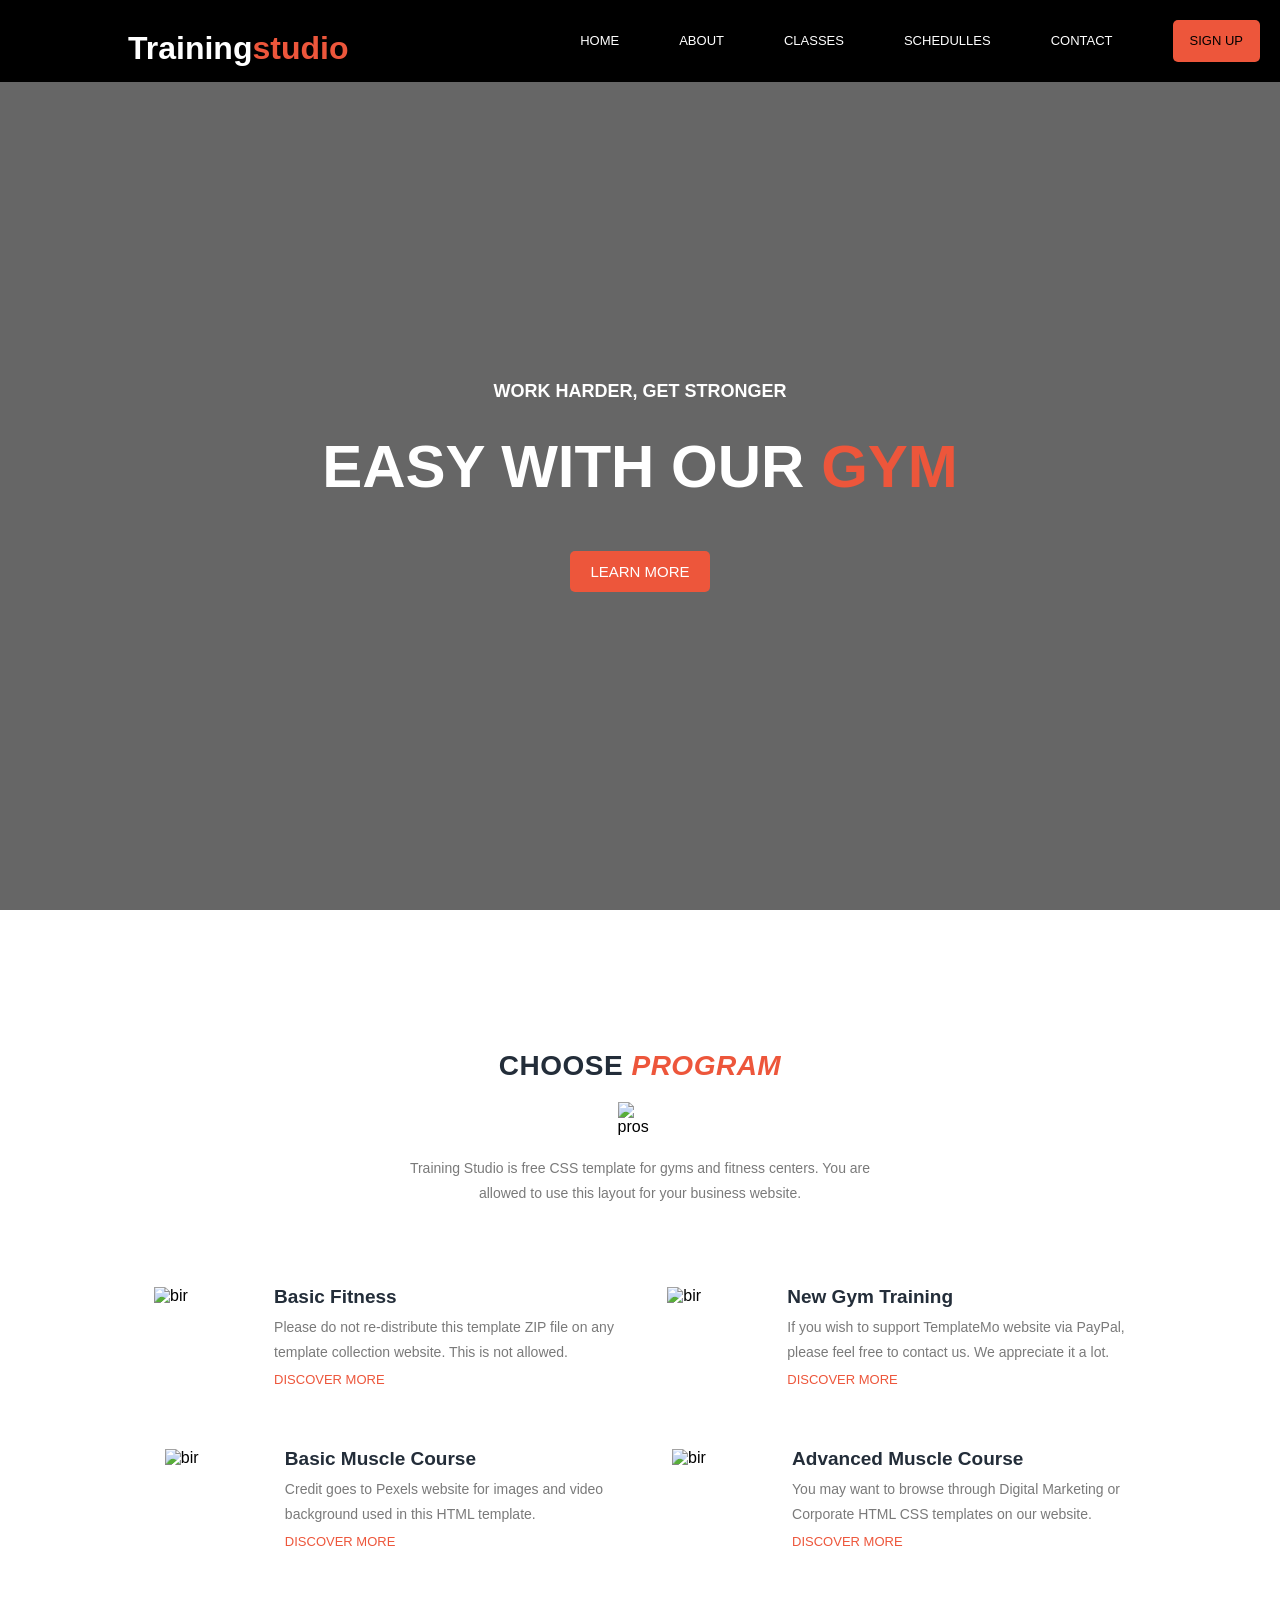
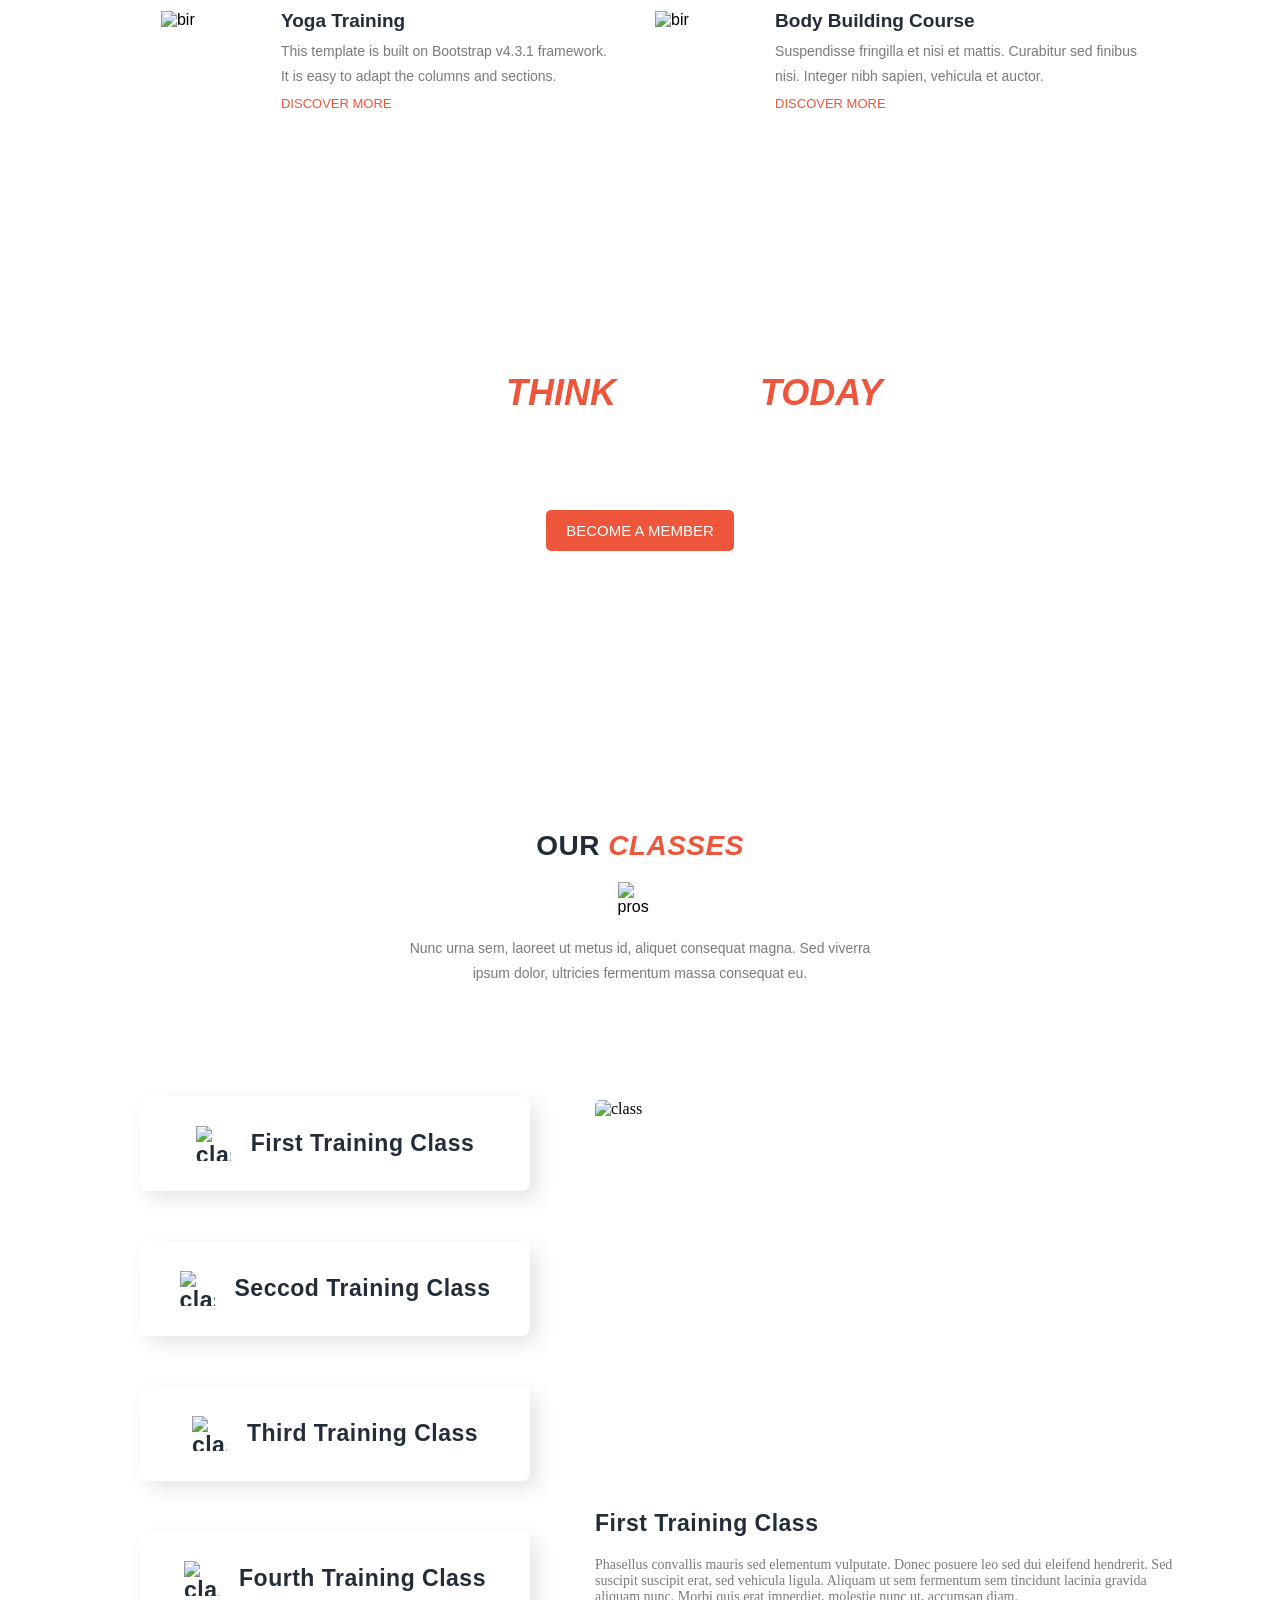
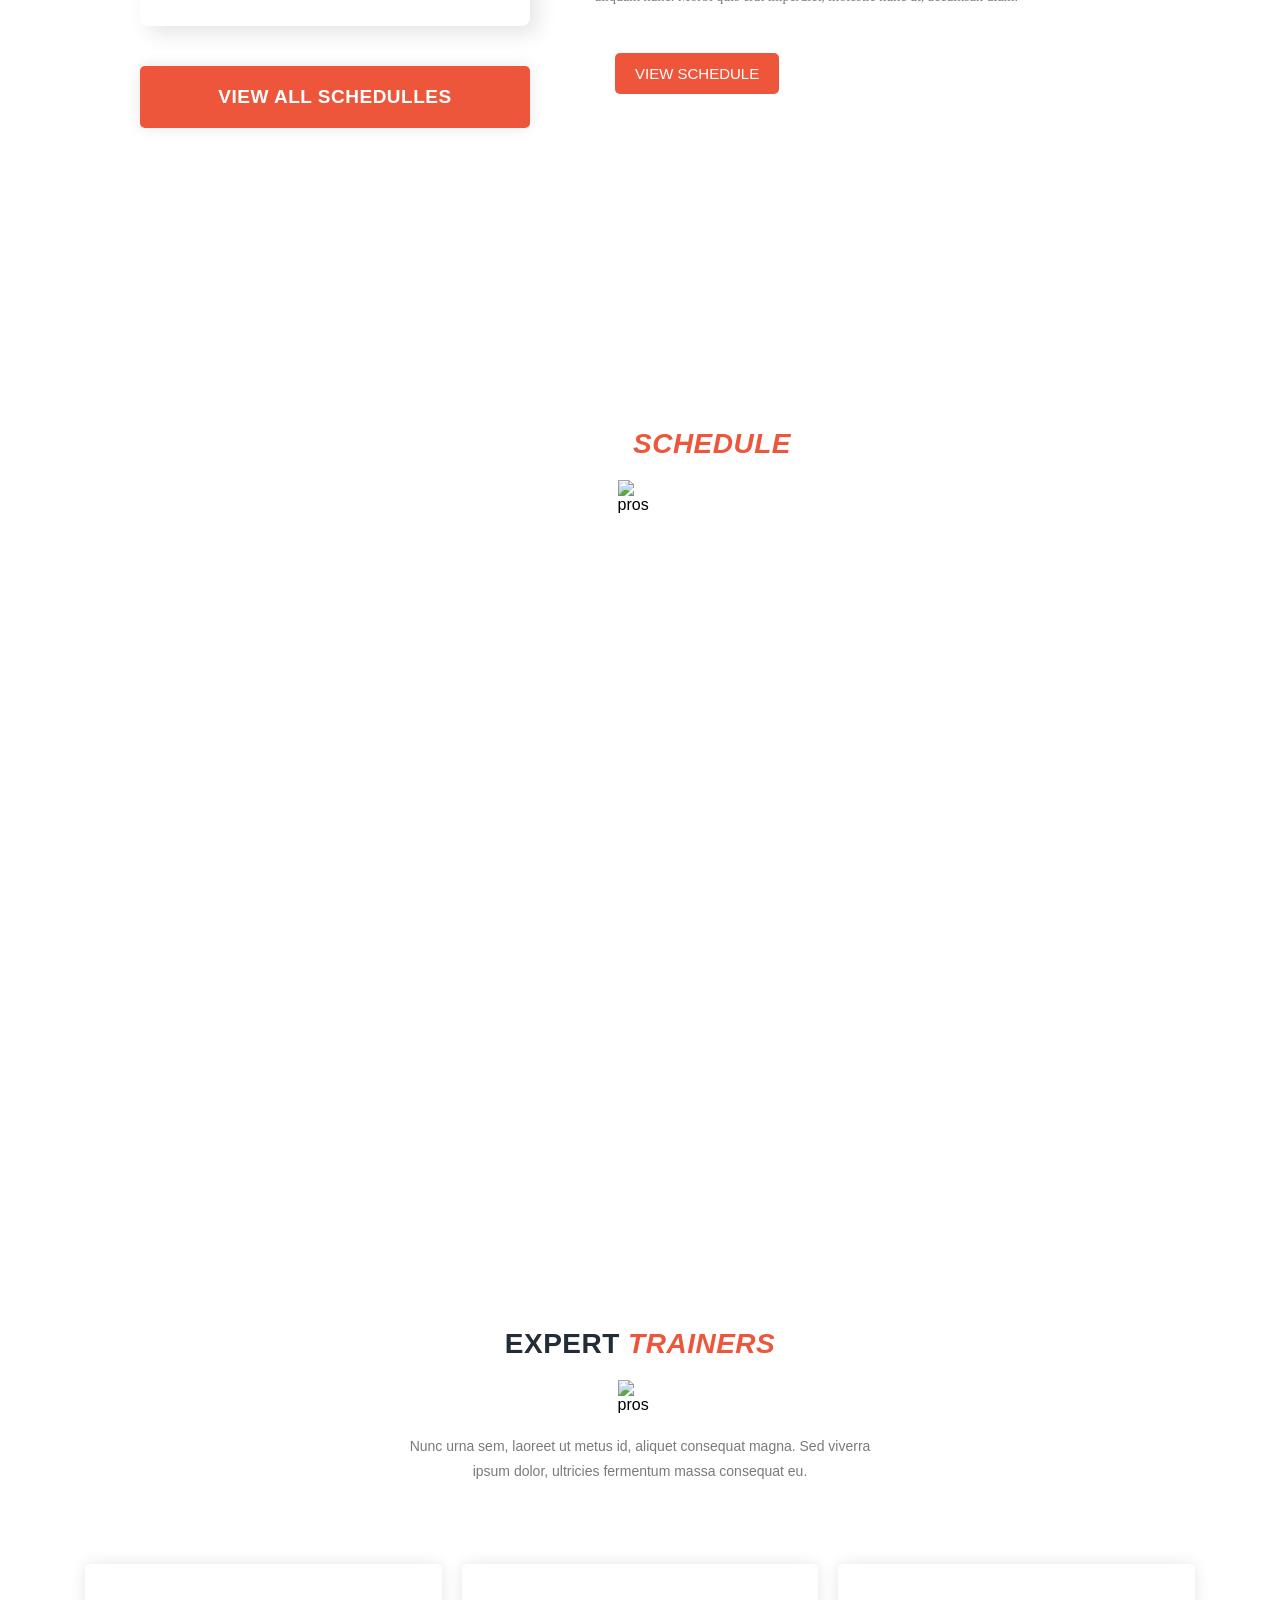
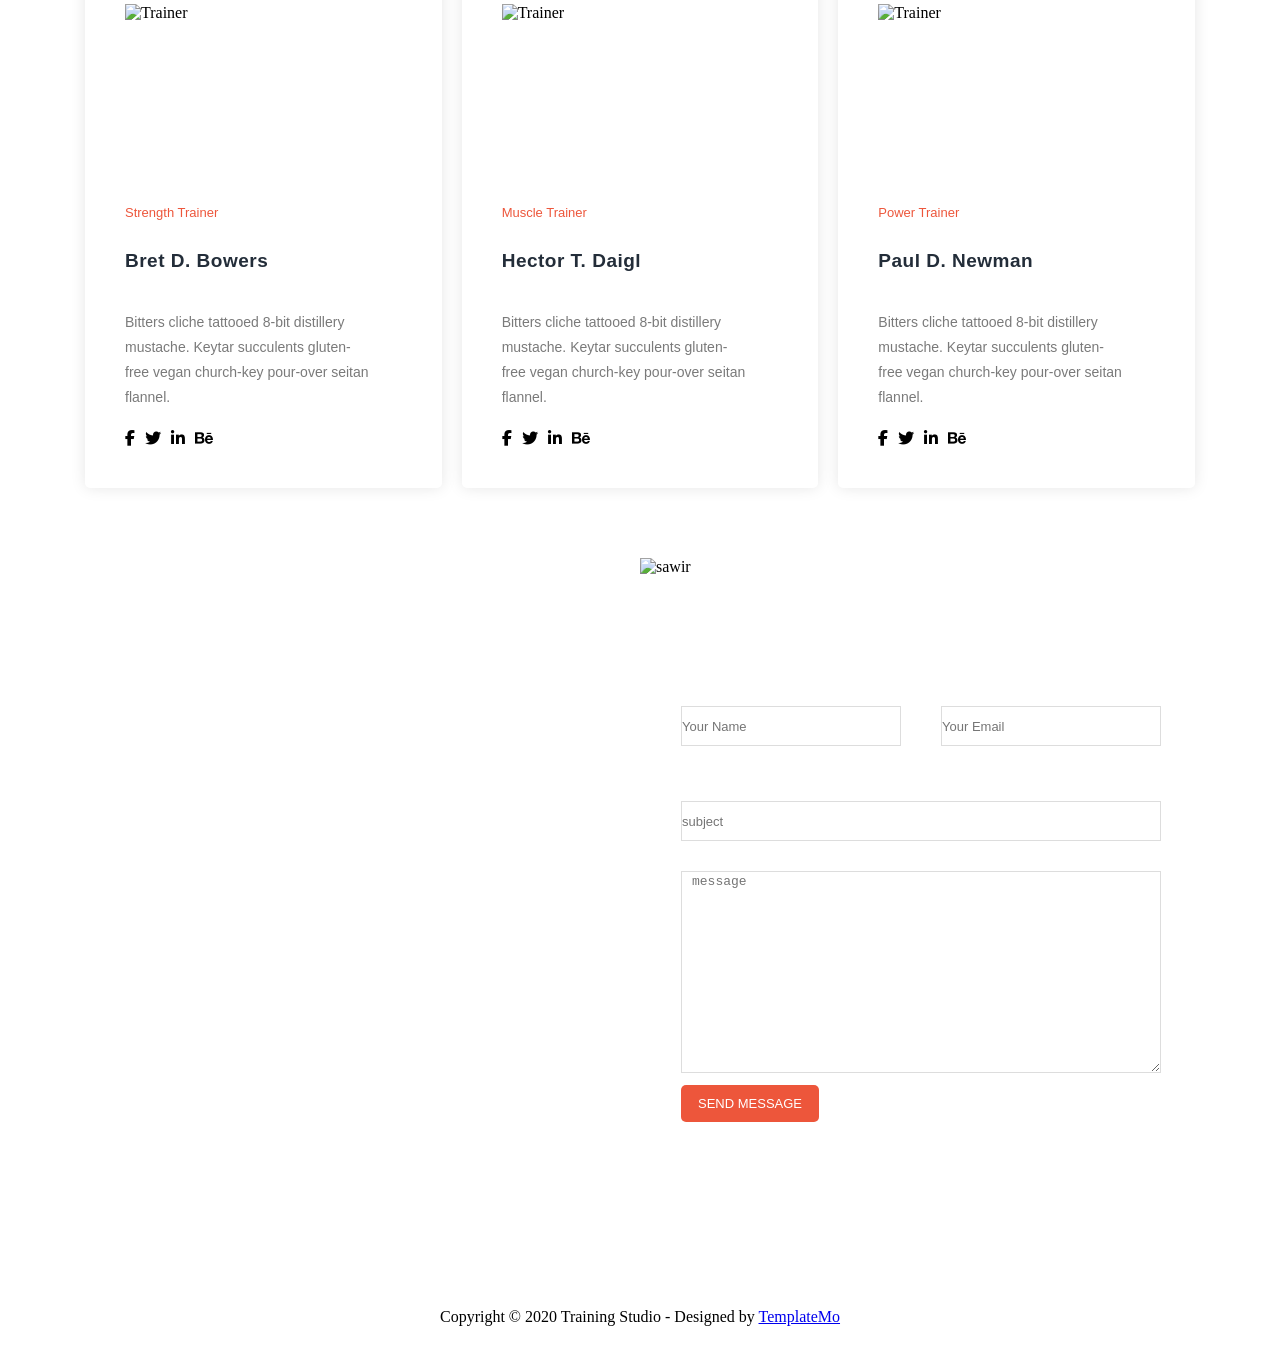
==== commit 1bc0c60f: "new changes" ====
--- a/web.html
+++ b/web.html
@@ -12,10 +12,10 @@
 <body>
    
         
-<header>
+<header class="Navbar Scrol-menu">
 
         <!-- logo -->
-        <div class=" container logo">
+        <div class="logo">
             <h2 class="logo1">Training</h2>
             <h2 class="logo2">studio</h2>
         </div>
@@ -33,16 +33,19 @@
 
 <!-- desktop menu  -->
 
-<nav class="container desktop-menu">
+
     <ul class="menu" id="right">
         <li><a href="#">Home</a></li>
         <li><a href="#">About</a></li>
         <li><a href="#">Classes</a></li>
         <li><a href="#">schedulles</a></li>
         <li><a href="#">contact</a></li>
+        <button class="btn">sign up</button>
      </ul>
-     <button class="btn">sign up</button>
-</nav>
+     
+
+
+
 
 
 
@@ -349,39 +352,47 @@
 </div>
 
 <div class="map-form">
-<!-- map -->
-
-<div class="map">
-
+
+
+
+                <!-- map -->
     <iframe src="https://www.google.com/maps/embed?pb=!1m18!1m12!1m3!1d510564.6510798356!2d36.51773533053504!3d-1.3031873862487506!2m3!1f0!2f0!3f0!3m2!1i1024!2i768!4f13.1!3m3!1m2!1s0x182f1172d84d49a7%3A0xf7cf0254b297924c!2sNairobi!5e0!3m2!1ssw!2ske!4v1741872134430!5m2!1ssw!2ske" width="100%" height="auto" style="border:0;" allowfullscreen="" loading="lazy" referrerpolicy="no-referrer-when-downgrade"></iframe>
-</div>
-
-
-<!-- form sections -->
+
+
+ 
+
+     
+
+
+
+                 <!-- form sections -->
 
 <div class="form-container">
 
-    <!-- <div class="container form">
-
-    <form action="web.html" method="post">
-
-        <div class="name-email">
-    <label for="name"></label>
-    <input type="Name" id="Name" placeholder="Your Name">
-    <label for="email"></label>
-    <input type="email" id="email" placeholder="Your Email">
     
-</div>
-    <div class="m-s">
-    <label for="subject"></label>
-    <input type="text" id="text" placeholder="subject">
-    <label for="masage"></label>
-    <textarea name="message" id="message" rows="10" placeholder="message"></textarea>
-</div>
-
-    <button class="btn">send message</button>
-</form>
-</div> -->
+    <img src="https://templatemo.com/templates/templatemo_548_training_studio/assets/images/contact-bg.jpg" alt="sawir"> 
+
+    <div class="container form">
+
+        <form action="web.html" method="post">
+
+            <div class="name-email">
+                <label for="name"></label>
+                <input type="Name" id="Name" placeholder="Your Name">
+                <label for="email"></label>
+                <input type="email" id="email" placeholder="Your Email">
+    
+            </div>
+            <div class="m-s">
+                <label for="subject"></label>
+                <input type="text" id="text" placeholder="subject">
+                <label for="masage"></label>
+                <textarea name="message" id="message" rows="10" placeholder="message"></textarea>
+            </div>
+
+                <button class="btn">send message</button>
+        </form>
+    </div> 
 </div>
 
 </div>
@@ -394,6 +405,16 @@
 
     
 
+<script>
+    window.addEventListener("scroll", function() {
+        var navbar = document.querySelector(".Navbar");
+        if (window.scrollY > 50) {
+            navbar.classList.add("Scrol-menu");
+        } else {
+            navbar.classList.remove("Scrol-menu");
+        }
+    });
+</script>
 
    
 
--- a/style.css
+++ b/style.css
@@ -24,18 +24,26 @@
     padding: 20px;
 }
 
-header {
-
-    width: 100%;
+.Navbar {
+
+    width: 100%;
+
+    display: flex;
+    justify-content: flex-end;
+    align-items: center;
     background-color: black;
-    height: 0;
+    color: white;
+    /* height: 0; */
     /* position: sticky; */
-    top: 10px;
-
-    /* display: flex; */
-    /* justify-content: center; */
-    /* align-items: center; */
-    /* margin: auto; */
+    top: 0%;
+
+}
+
+.Scrol-menu {
+
+    background-color: white;
+    color: black;
+    position: fixed;
 }
 
 header .btn {
@@ -63,26 +71,23 @@
     margin: auto;
 }
 
-img {
-
-    width: 100%;
-}
-
-
-.desktop-menu {
-     width: 70%;
-    /* height: 100%;  */
-    display: flex;
-    justify-content: center;
+
+
+
+.menu {
+    
+    display: flex;
+    justify-content: space-around;
     align-items: center;
     background-color: transparent;
     text-transform: uppercase;
-    position: fixed;
+  
     top: 1px;
-    left: 30%;
-
-
-}
+    
+
+
+}
+
 
 .logo {
 
@@ -95,20 +100,29 @@
     
 }
 
-.logo .logo2 {
+.Navbar .logo .logo2 {
 
     color: #ed563b;
     font-size:32px;
     font-family: sans-serif;
-
-}
-
- .logo .logo1 {
+    
+}
+
+.Scrol-menu .logo .logo1 {
 
     font-size:32px;
     font-family: sans-serif;
+    color: black;
+   
+    
+}
+
+.Navbar .logo1 {
+    font-size:32px;
+    font-family: sans-serif;
     color: white;
-    
+   
+
 }
 
 
@@ -135,6 +149,19 @@
     padding: 0 20px;
 }
 
+.Scrol-menu .menu li a  {
+
+    text-decoration: none;
+    font-family: poppins, sans-serif;
+    font-weight: 400;
+    font-size: 13px;
+    line-height: 40px;
+    color: black;
+    text-transform: uppercase;
+    display: block;
+    padding: 0 20px;
+}
+
 .menu li a:hover {
 
    color: rgb(221, 112, 72); 
@@ -164,17 +191,12 @@
     width: 100vw;
     display: flex;
     justify-content: center;
-
-    
+    top: 0%;
 
     background: linear-gradient(rgba(0, 0, 0, 0.6), rgba(0, 0, 0, 0.6)), url("https://media.istockphoto.com/id/2187276175/photo/a-handsome-young-man-lifts-weights-in-a-modern-gym-focused-and-energized-with-headphones-on.webp?a=1&b=1&s=612x612&w=0&k=20&c=5zrtHWaRpcbaDWT-T-REpv4f40NyBkNZWKwHiYIF58Y=") center  ;
-
     background-size: cover;
-
     height: calc(100vh - 4.5rem);
     top: 0;
-    /* right: 10px; */
-   
 
 }
 
@@ -212,6 +234,20 @@
     color: #ed563b;
     font-weight: 900;
     font-style: normal;
+}
+
+.hero .btn {
+
+    
+    display: inline-block;
+    font-size: 15px;
+    background-color: rgb(237, 86, 59);
+    color: rgb(255, 255, 255);
+    text-align: center;
+    font-weight: 400;
+    text-transform: uppercase;
+    padding: 12px 20px;
+    transition: 0.3s;
 }
 
 .choose-pro {
@@ -263,6 +299,8 @@
     margin: 20px;
 }
 
+
+
 /* programs section */
 
 .programs {
@@ -274,7 +312,6 @@
     align-items: center;
     font-family: sans-serif;
 
-    /* gap: 40px; */
 }
 
 .programs img {
@@ -318,6 +355,21 @@
     text-decoration: none;
 }
 
+
+
+.b-member .btn {
+
+    display: inline-block;
+    font-size: 15px;
+    background-color: rgb(237, 86, 59);
+    color: rgb(255, 255, 255);
+    text-align: center;
+    font-weight: 400;
+    text-transform: uppercase;
+    padding: 12px 20px;
+    transition: 0.3s;
+
+}
 
 .new-gym {
 
@@ -390,42 +442,6 @@
 
 
 
-
-
-
-
- /* .info-boxs{
-    display: grid;
-    grid-template-columns: 1fr 1fr;
-    gap: 30px;
-    margin-top: 96px;
-} */
-
-
-
-
-/* .info-boxs .box h1 {
-    font-weight: 400;
-    font-size: 25px;
-    line-height: 32px;
-    margin-top: 20px;
-}
-
-.info-boxs .box p {
-
-    font-weight: 400;
-    font-size: 20px;
-    line-height: 26px;
-    margin-top: 8px;
-    color: #646464;
-}
-
-.info-boxs .box img {
-    border-radius: 20px;
-    /* width: 700px; */
-/* }   */
-
-
 .prefect-condition {
 
     display: flex;
@@ -436,10 +452,7 @@
 .prefect-condition {
 
     height: 438px;
-    
-
     background: url("https://templatemo.com/templates/templatemo_548_training_studio/assets/images/cta-bg.jpg") center  / cover ;
-
     margin-top: 80px;
 
     
@@ -537,8 +550,6 @@
     box-shadow: 8px 8px 20px rgba(1, 1, 1, 0.1);
     width: 390px;
     padding: 30px;
-
-
     font-size: 23px;
     font-weight: 700;
     color: #232d39;
@@ -561,8 +572,6 @@
     box-shadow: 8px 8px 20px rgba(1, 1, 1, 0.1);
     width: 390px;
     padding: 30px;
-
-
     font-size: 23px;
     font-weight: 700;
     color: #232d39;
@@ -582,8 +591,6 @@
     box-shadow: 8px 8px 20px rgba(1, 1, 1, 0.1);
     width: 390px;
     padding: 30px;
-
-
     font-size: 23px;
     font-weight: 700;
     color: #232d39;
@@ -603,8 +610,6 @@
     box-shadow: 8px 8px 20px rgba(1, 1, 1, 0.1);
     width: 390px;
     padding: 30px;
-
-
     font-size: 23px;
     font-weight: 700;
     color: #232d39;
@@ -670,11 +675,6 @@
     background: url("https://templatemo.com/templates/templatemo_548_training_studio/assets/images/schedule-bg.jpg") center;
     background-size: cover;
     height: 100vh;
-
-    /* display: flex; */
-    /* justify-content: center; */
-    /* align-items: center; */
-    
 }
 
 .Classes   {
@@ -767,10 +767,6 @@
 
     border-collapse: collapse;
     width: 800px;
-    /* height: 250px; */
-
-    
-
 }
 
 
@@ -781,8 +777,7 @@
     display: grid;
     grid-template-columns: repeat(3, 1fr);
     gap: 20px;
-    /* width: 100%; */
-    
+    margin-bottom: 70px;
 }
 
 .experts img {
@@ -828,7 +823,6 @@
     justify-content: center;
     align-items: flex-start;
     gap: 20px;
-
     background-color: white;
     box-shadow: 0px 0px 15px rgba(0, 0, 0, 0.1) ;
     padding: 40px;
@@ -844,7 +838,6 @@
     justify-content: center;
     align-items: flex-start;
     gap: 20px;
-
     background-color: white;
     box-shadow: 0px 0px 15px rgba(0, 0, 0, 0.1) ;
     padding: 40px;
@@ -861,7 +854,6 @@
     justify-content: center;
     align-items: flex-start;
     gap: 20px;
-
     background-color: white;
     box-shadow: 0px 0px 15px rgba(0, 0, 0, 0.1) ;
     padding: 40px;
@@ -888,15 +880,15 @@
     color: black;
 }
 
+
+
+/* map and form */
+
 .map-form {
 
-    width: 100%;
+    
     display: grid;
     grid-template-columns: repeat(2, 1fr);
-    /* height: 100vh; */
-    margin-top: 140px;
-    
-    
 }
 
 iframe {
@@ -909,19 +901,27 @@
 .form-container {
     
    
-    background: url("https://templatemo.com/templates/templatemo_548_training_studio/assets/images/contact-bg.jpg");
-    background-position: center center;
+    /* background-image: url("https://templatemo.com/templates/templatemo_548_training_studio/assets/images/contact-bg.jpg"); */
+    background-position: center;
     background-repeat: no-repeat;
     background-size: cover;
+    /* width: 50vw; */
+    right: 0;
+
+    
+}
+
+
+.form-container img {
+
     width: 50vw;
-    right: 0;
-
-    
+    height: 80vh;
 }
 
 .form-container {
 
     width: 100%;
+    position: relative;
 }
 
 .name-email {
@@ -929,42 +929,105 @@
     justify-content: center;
     align-items: center;
     gap: 20px;
-    /* width: 243px; */
     height: 80px;
 }
 
+.form {
+
+    display: flex;
+    justify-content: center;
+    align-items: center;
+
+    background-color: white;
+    position: absolute;
+    right: 10%;
+    bottom: 13% ;
+    width: 600px;
+    height: 60vh;
+    border-radius: 10px;
+    
+}
+
+.form .btn {
+
+    font-size: 13px;
+    padding: 11px 17px;
+    background-color: #ed563b;
+    color: #fff;
+    text-align: center;
+    font-weight: 400;
+    text-transform: uppercase;
+    transition: all .3s;
+    border: none;
+    outline: none;
+    margin-top: -8px;
+}
+
 form {
 
     
     
     display: flex;
     flex-direction: column;
-    gap: 20px;
-    justify-content: center;
-    align-items: center;
-    margin: 80px;
-    box-shadow: 1px 1px 1px rgba(0, 0, 0, 0.1);
-    background-color: white;
-    /* width: 40vw; */
-    /* height: 600px; */
-    padding: 10px;
-    
-    
-    
+    
+    justify-content: flex-start;
+    align-items: flex-start;
+    
+    
+    
+    
+}
+
+.name-email #Name {
+
+    color: #7a7a7a;
+    font-size: 13px;
+    border: 1px solid #ddd;
+    background-color: #fff;
+    width: 220px;
+    height: 40px;
+}
+
+.name-email #email {
+
+    color: #7a7a7a;
+    font-size: 13px;
+    border: 1px solid #ddd;
+    background-color: #fff;
+    width: 220px;
+    height: 40px;
 }
 
 form textarea  {
 
-    /* height: 250px; */
+    color: #7a7a7a;
+    font-size: 13px;
+    border: 1px solid #ddd;
+    line-height: 20px;
+    width: 480px;
+    padding: 0px 10px;
 }
 
 .m-s {
 
     display: flex;
     flex-direction: column;
-    gap: 10px;
+    gap: 15px;
     width: 510px;
     padding: 20px;
+
+    
+}
+
+.m-s input {
+
+    color: #7a7a7a;
+    font-size: 13px;
+    border: 1px solid #ddd;
+    width: 480px;
+    height: 40px;
+    font-family: sans-serif;
+
 }
 
 
@@ -982,27 +1045,35 @@
 @media (max-width: 768px) {
 
     .logo .logo1 {
+
+        
         color: black;
-         /* width: 100%; */
+        
        }
 
-       .logo {
+    .logo {
         width: 100%;
         display: flex;
         gap: 10px;
         position: absolute;
+        top: 2%;
        }
 
-    .desktop-menu {
+    .menu {
         display: none;
     }
 
 
 
-    header {
+    .Navbar {
 
         height:0%;
         
+    }
+
+    .Scrol-menu {
+
+        display: none;
     }
 
     i {
@@ -1024,7 +1095,7 @@
         height: 50px;
         border-radius: 50%;
         position: absolute;
-        top: 2%;
+        top: 1%;
         right: 5%; 
         background-color: white;
         color: black;
@@ -1041,20 +1112,21 @@
         display: none;
     }
 
+
     .mobile-menu {
-
+        
         display: flex;
         flex-direction: column;
         justify-content: center;
         align-items: center;
-        position: fixed ;
+        position: absolute;
         background-color: white;
         color: black;
         /* font-size: 13px; */
         inset: 0 0 0 0;
         width: 100%;
         height: 40%; 
-        top: -44%;
+        top: -48%;
         
         transform: translatex(00%);
 
@@ -1234,7 +1306,7 @@
 table {
 
     width: 90%;
-    /* width: 100%; */
+    
 }
 
 .c-schedule {
@@ -1251,12 +1323,13 @@
 .map-form  {
 
     grid-template-columns: 1fr;
-    width: 100%;
-    
-}
-
-.map-form .form-container  {
-     /* width: 100%; */
+    /* width: 100%; */
+    
+}
+
+.form-container img {
+     width: 100%;
+     
 }
 
 iframe {
@@ -1265,9 +1338,69 @@
     
 }
 
+.form {
+
+    width: 100%;
+}
+
+.form {
+
+    width: 380px;
+    height: 550px;
+    margin-top: 10px;
+    margin-bottom: 75px;
+    margin-right: -5%;
+    
+    
+    
+}
+
+form {
+     width: 50%;
+     position: sticky;
+     margin-top: 5%;
+     margin-right: 40%;
+
+}
+
+.name-email 
+{
+   
+
+    display: grid;
+    grid-template-columns: 1fr;
+    margin-bottom: 60px;
+    margin-left: 20px;    
+}
+
+.name-email #Name {
+
+    width: 320px;
+    
+
+}
+
+.name-email #email {
+
+    width: 320px;
+    margin-bottom: 30px;
+}
+
+.m-s input {
+    width: 320px;
+}
+
+.m-s textarea {
+
+    width: 320px;
+}
+
+
+
 footer {
 
     width: 100%;
+    height: 20px;
     
 }
 
